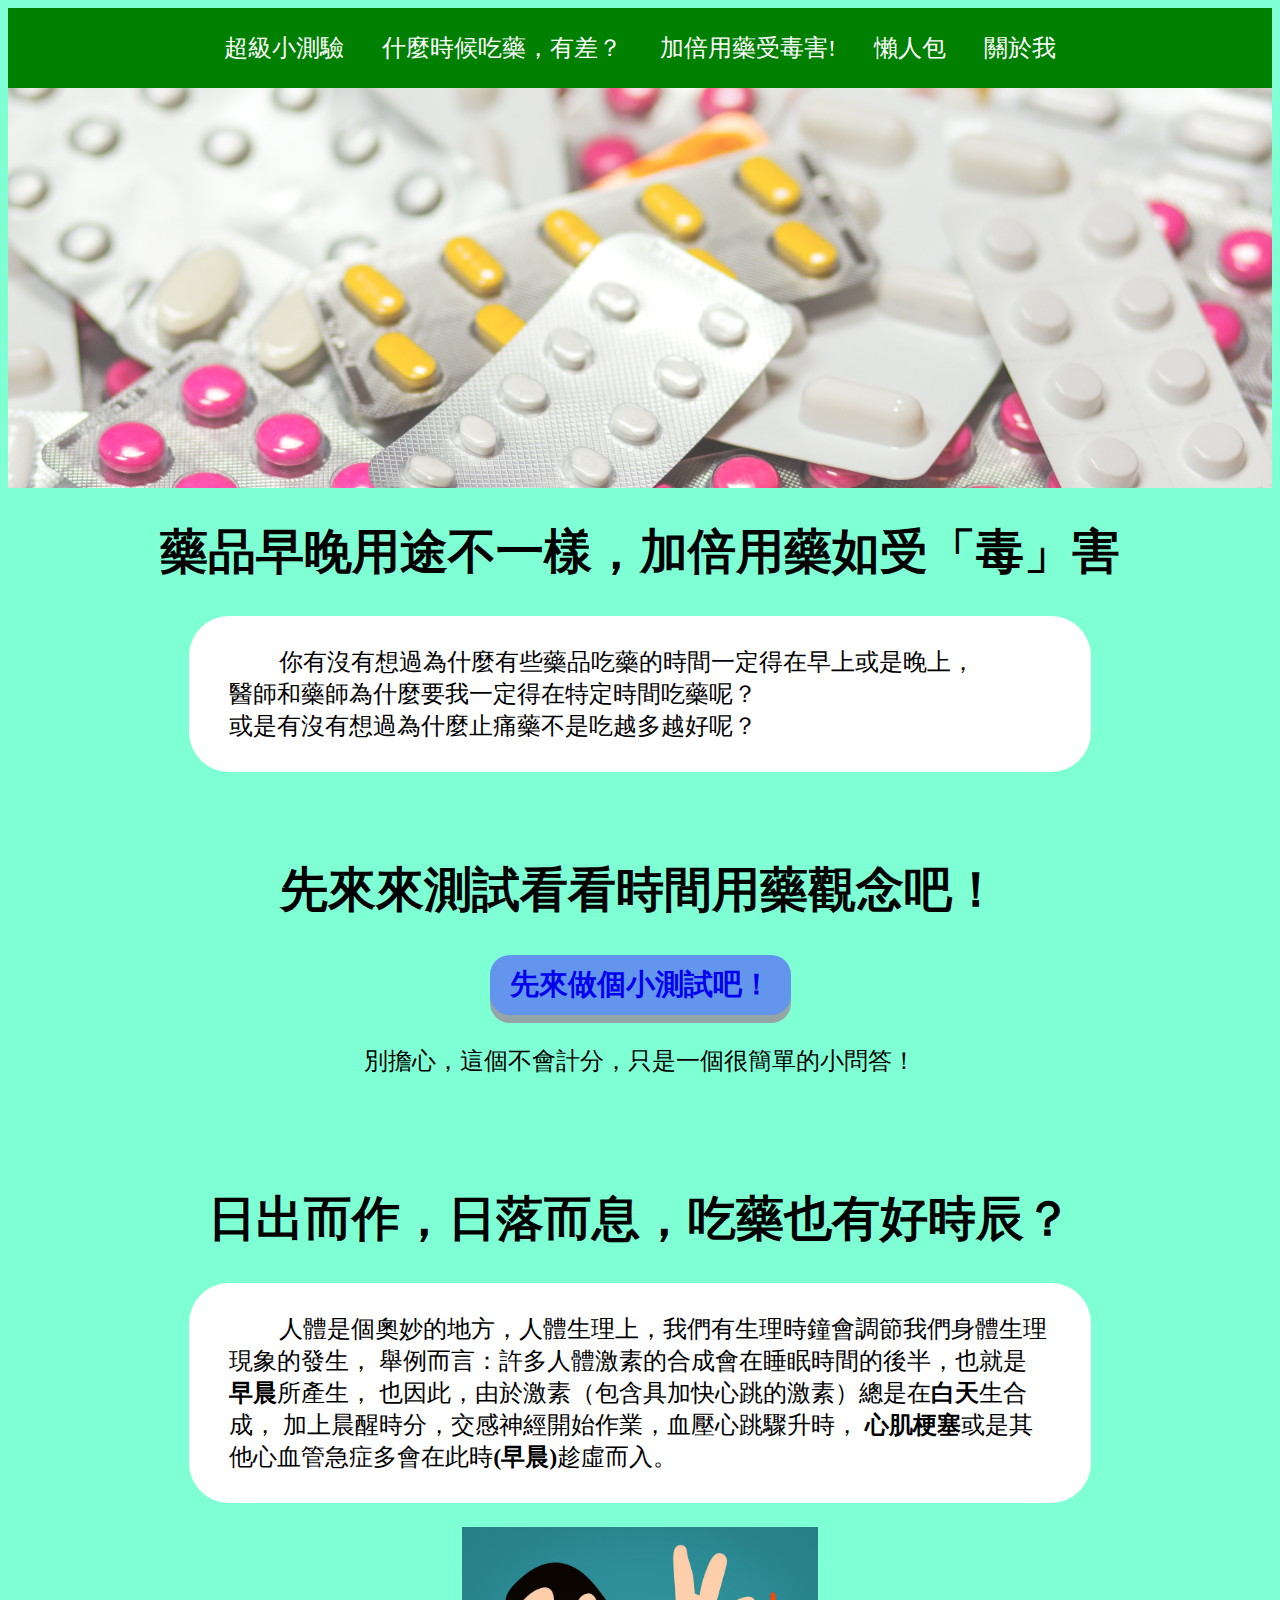
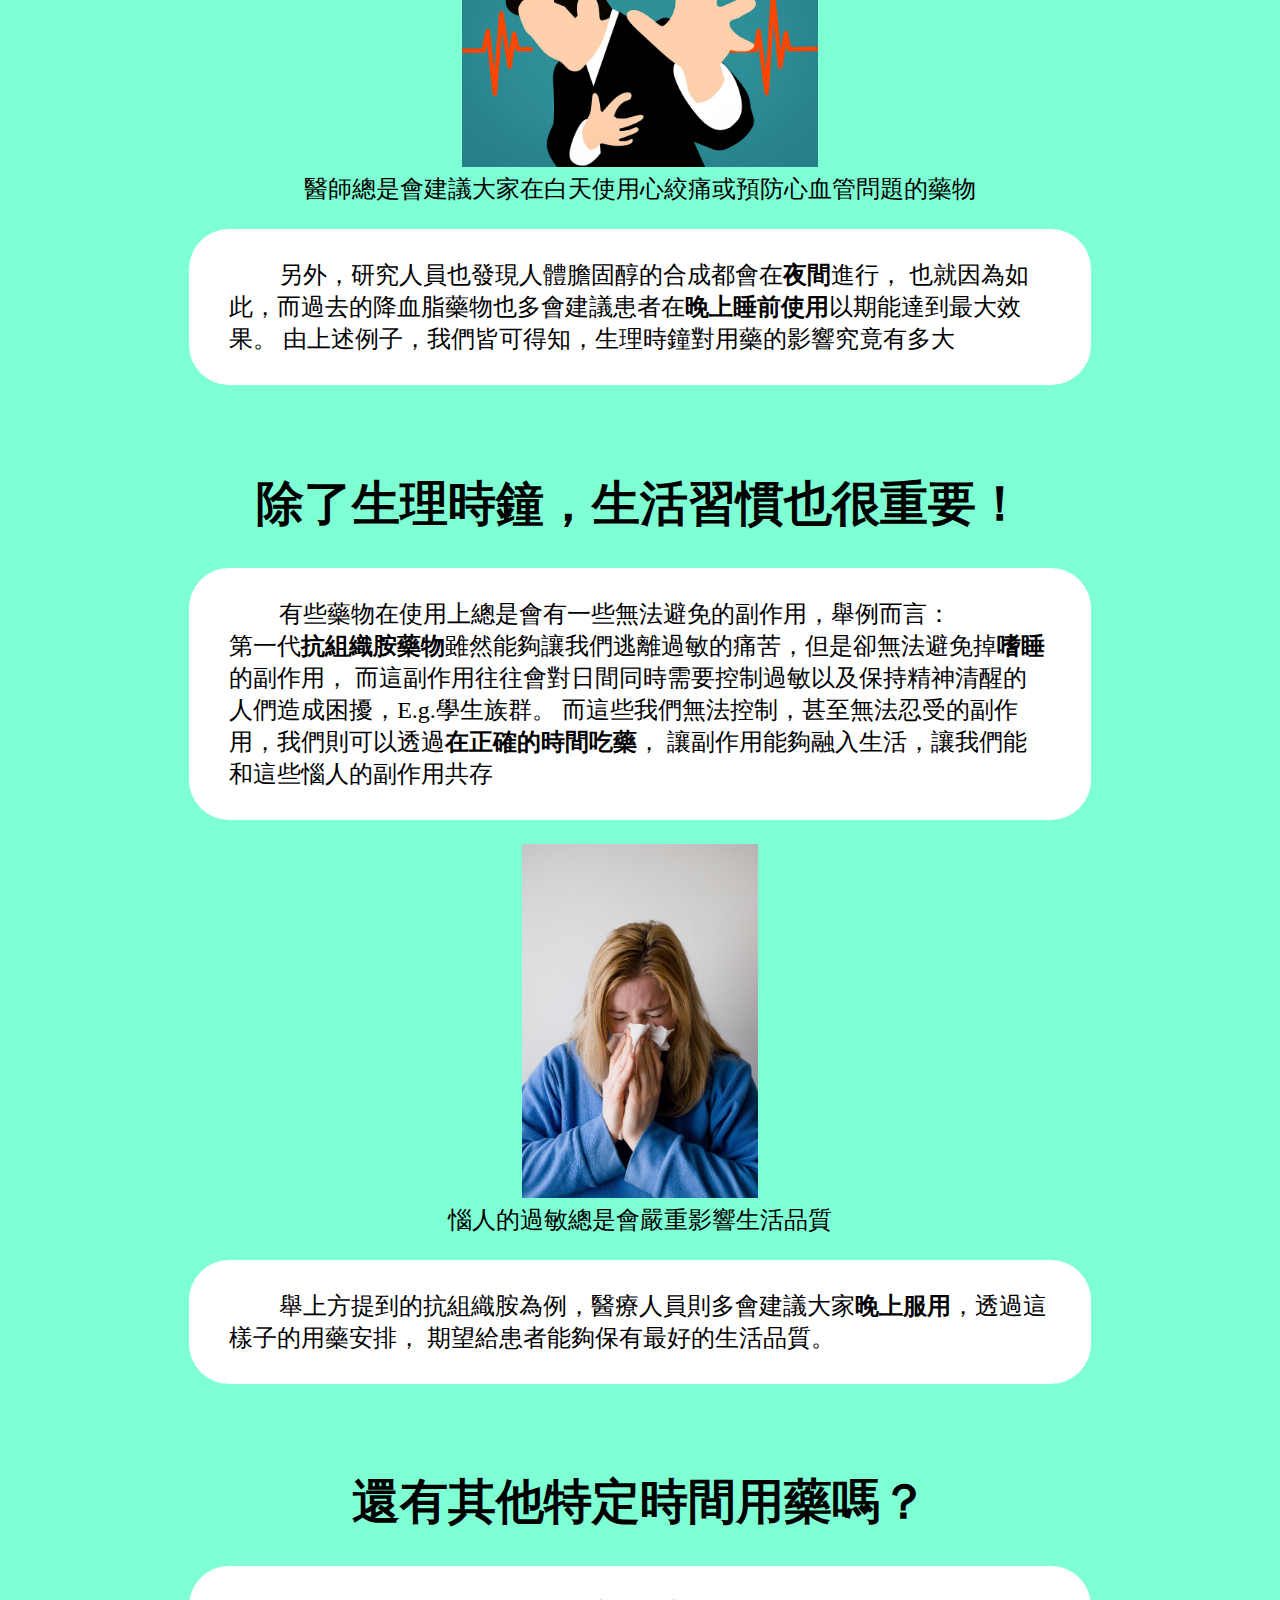
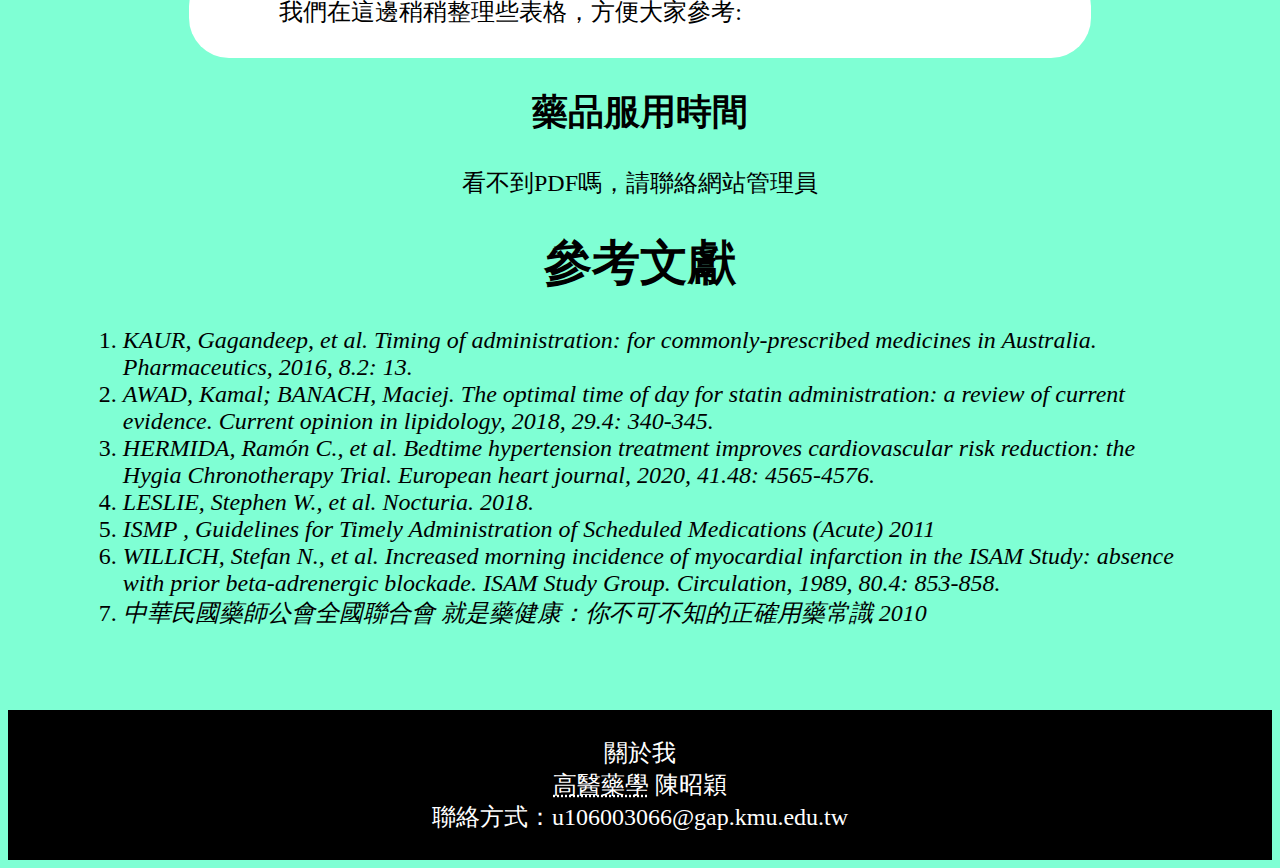
==== project4s/index.html @ ed0e1274 "Context update" ====
<!DOCTYPE html>
<html lang=zhtw>
    <head>
        <meta charset="utf-8">
        <meta http-equiv="X-UA-Compatible" content="IE=edge" />
        <link rel="icon" sizes="192x192" href="kmu_logo.png">
        <title>吃藥的時間會有差？</title>
        <link rel="stylesheet" type="text/css" href="project4s.css">
    </head>
    <body>
        <header>
            <nav id="navbartop">
                <a href="index.html">
                <div id="navbarlogo"></div>
                <a href="#glbut" class="navbar">超級小測驗</a>
                <a href="#chronology" class="navbar">什麼時候吃藥，有差？</a>
                <a href="" class="navbar">加倍用藥受毒害!</a>
                <a href="" class="navbar">懶人包</a>
                <a href="index.html#footer" class="navbar">關於我</a>
                </div>
            </nav>
        </header>
        <div class="titlepic">
            <img src="PixabayPexelsMed01.jpg" alt="藥品照片" style="width:100%">
        </div>
        <!-- 標明出處 https://pixabay.com/photos/medications-tablets-medicine-cure-1853400 -->
        <h1>藥品早晚用途不一樣，加倍用藥如受「毒」害</h1>
        <p class="parag1">
            你有沒有想過為什麼有些藥品吃藥的時間一定得在早上或是晚上，<br>
            醫師和藥師為什麼要我一定得在特定時間吃藥呢？<br>
            或是有沒有想過為什麼止痛藥不是吃越多越好呢？
        </p><br><br>
        <h1>先來來測試看看時間用藥觀念吧！</h1>
        <h2><div id=glbut><a href="quiz/game.html" target="_blank">先來做個小測試吧！</a></div></h2>
        <p>別擔心，這個不會計分，只是一個很簡單的小問答！</p>
        <br><br> 
        <h1 id="chronology">日出而作，日落而息，吃藥也有好時辰？</h1>
        <p class="parag1">
            人體是個奧妙的地方，人體生理上，我們有生理時鐘會調節我們身體生理現象的發生，
            舉例而言：許多人體激素的合成會在睡眠時間的後半，也就是<b>早晨</b>所產生，
            也因此，由於激素（包含具加快心跳的激素）總是在<b>白天</b>生合成，
            加上晨醒時分，交感神經開始作業，血壓心跳驟升時，
            <b>心肌梗塞</b>或是其他心血管急症多會在此時<b>(早晨)</b>趁虛而入。<br>
        </p>
            <figure>
                <img src="PixabayPexelsMed02.jpg" alt="一個心臟疾病發作的男子" style="width:30%">
                <!-- 標明出處 https://pixabay.com/illustrations/heart-attack-stroke-heart-disease-3177360/ -->
                <figcaption>醫師總是會建議大家在白天使用心絞痛或預防心血管問題的藥物</figcaption>
            </figure>
        <p class="parag1">
            另外，研究人員也發現人體膽固醇的合成都會在<b>夜間</b>進行，
            也就因為如此，而過去的降血脂藥物也多會建議患者在<b>晚上睡前使用</b>以期能達到最大效果。
            由上述例子，我們皆可得知，生理時鐘對用藥的影響究竟有多大
        </p><br><br>
        <h1>除了生理時鐘，生活習慣也很重要！</h1>
        <p class="parag1">
            有些藥物在使用上總是會有一些無法避免的副作用，舉例而言：<br>
            第一代<b>抗組織胺藥物</b>雖然能夠讓我們逃離過敏的痛苦，但是卻無法避免掉<b>嗜睡</b>的副作用，
            而這副作用往往會對日間同時需要控制過敏以及保持精神清醒的人們造成困擾，E.g.學生族群。
            而這些我們無法控制，甚至無法忍受的副作用，我們則可以透過<b>在正確的時間吃藥</b>，
            讓副作用能夠融入生活，讓我們能和這些惱人的副作用共存
        </p>
            <figure>
                <img src="PixabayPexelsMed03.jpg" alt="一個受過敏所苦的女子" style="width:20%">
                <!-- 標明出處 https://pixabay.com/photos/woman-blow-blowing-nose-hand-chief-698964/ -->
                <figcaption>惱人的過敏總是會嚴重影響生活品質</figcaption>
            </figure>
        <p class="parag1">
            舉上方提到的抗組織胺為例，醫療人員則多會建議大家<b>晚上服用</b>，透過這樣子的用藥安排，
            期望給患者能夠保有最好的生活品質。
        </p>
        <br><br>
        <h1>還有其他特定時間用藥嗎？</h1>
        <p class="parag1">
            我們在這邊稍稍整理些表格，方便大家參考:
        </p>
        <div class="columnPE">
            <h2>藥品服用時間</h2>
            <object data="Anticoagulation.pdf" type="application/pdf" width="100%" height="600px">
                <p>看不到PDF嗎，請聯絡網站管理員<a href=""></a></p>
            </object>
        </div>
        <h1>參考文獻</h1>
        <ol class="paragc">
            <li><cite>KAUR, Gagandeep, et al. Timing of administration: for commonly-prescribed medicines in Australia. Pharmaceutics, 2016, 8.2: 13.</cite></li>
            <li><cite>AWAD, Kamal; BANACH, Maciej. The optimal time of day for statin administration: a review of current evidence. Current opinion in lipidology, 2018, 29.4: 340-345.</cite></li>
            <li><cite>HERMIDA, Ramón C., et al. Bedtime hypertension treatment improves cardiovascular risk reduction: the Hygia Chronotherapy Trial. European heart journal, 2020, 41.48: 4565-4576.</cite></li>
            <li><cite>LESLIE, Stephen W., et al. Nocturia. 2018.</cite></li>
            <li><cite>ISMP , Guidelines for Timely Administration of Scheduled Medications (Acute) 2011</cite></li>
            <li><cite>WILLICH, Stefan N., et al. Increased morning incidence of myocardial infarction in the ISAM Study: absence with prior beta-adrenergic blockade. ISAM Study Group. Circulation, 1989, 80.4: 853-858.</cite></li>
            <li><cite>中華民國藥師公會全國聯合會 就是藥健康：你不可不知的正確用藥常識 2010</cite></li>
        </ol>
        
        <br><br><br>
    </body>
    <footer id="footer">
        <br>關於我<br>
        <abbr title="高雄醫學大學 藥學系">高醫藥學</abbr> 陳昭穎<br>
        聯絡方式：u106003066@gap.kmu.edu.tw<br><br>
    </footer>
</html>
---- project4s/project4s.css ----
/*滑行動畫*/
html {
    scroll-behavior: smooth;
}

/*總體*/
body {
    font-size: 150%;
    background-color: aquamarine ;
    text-align: center;
    color: black ;
}
/*固定上方列*/
#navbartop {
    list-style-type: none;
    box-sizing: border-box;
    background-color: green;
    text-align: center;
    font-size: 100%;
    border-radius: 0;
    border: 0px;
    margin: 0;
    padding: 10px;
}

.navbar {
    box-sizing: border-box;
    transition-duration: 0.2s;
    border: 2px;
    color: white;
    text-align: center;
    text-decoration: none;
    display: inline-block; 
    padding: 14px 16px;
}

.navbar:hover {
    background-color: aqua;
}

/*抬頭照片*/

.titlepic {
    max-height: 400px;
    overflow: hidden;
}

/*內文*/

.parag1 {
    box-sizing: content-box;
    background-color: white;
    color: black;
    width: 65%;
    margin: auto;
    padding: 30px;
    padding-left: 40px;
    padding-right: 40px;
    border-radius: 40px;
    text-align: left;
    text-indent: 50px;
}

.parag2 {
    box-sizing: content-box;
    background-color: white;
    color: rgb(0, 0, 0);
    width: fit-content;
    max-width: 80%;
    margin: auto;
    padding: 30px;
    padding-left: 40px;
    padding-right: 40px;
    border-radius: 40px;
    text-align: center;
    display:inline
}
.parag3 {
    box-sizing: content-box;
    background-color: blue;
    color: white;
    width: fit-content;
    max-width: 80%;
    margin: auto;
    padding: 30px;
    padding-left: 40px;
    padding-right: 40px;
    border-radius: 40px;
    text-align: center;
}

.paragc {
    max-width: 85%;
    text-align: left;
    margin: auto;
}

/*小測驗按鈕*/
#squiz {
    box-sizing: content-box;
    background-color: wheat;
    text-align: center;
    width: max-content;
    margin: auto;
    padding: 10px;
    border-radius: 10px;
    color: blue;
}

#glbut {
    box-sizing: content-box;
    background-color: cornflowerblue;
    width: max-content;
    margin: auto;
    padding: 10px;
    padding-left: 20px;
    padding-right: 20px;
    border-radius: 20px;
    text-align: center;
    box-shadow: 0 8px #95a5a6;
    font-size: 80%;
}

#glbut:hover {
    background-color: darkcyan;
}

#glbut:active {
    background-color: #2ecc71;
    box-shadow: 0 5px #95a5a6;
     transform: translateY(4px);
}

a {
    text-decoration: none;
}

/*註腳*/

footer {
    background-color: black;
    color: white;
}

/*反應設計*/
@media screen and (max-width:1200px) {

    * {
        font-size: 100%;
    }

    .titlepic {
        max-height: 200px;
    }

}
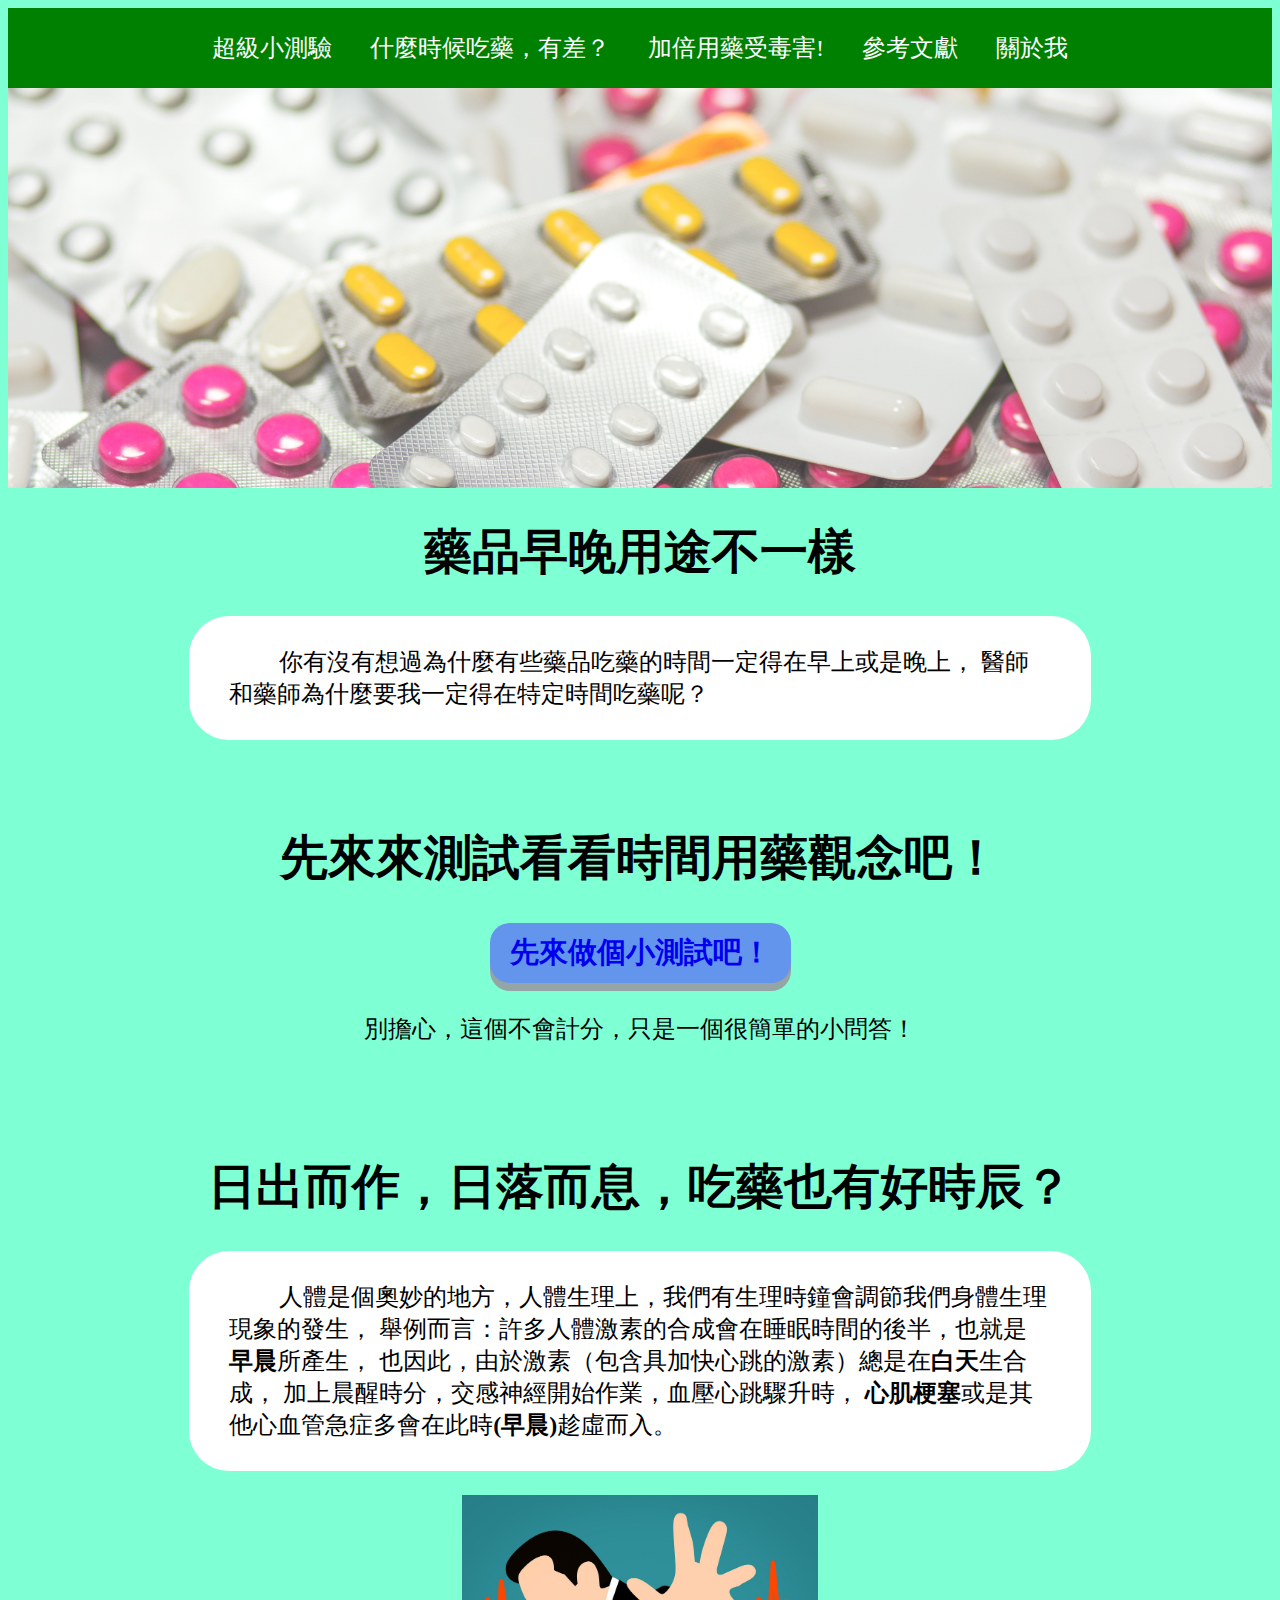
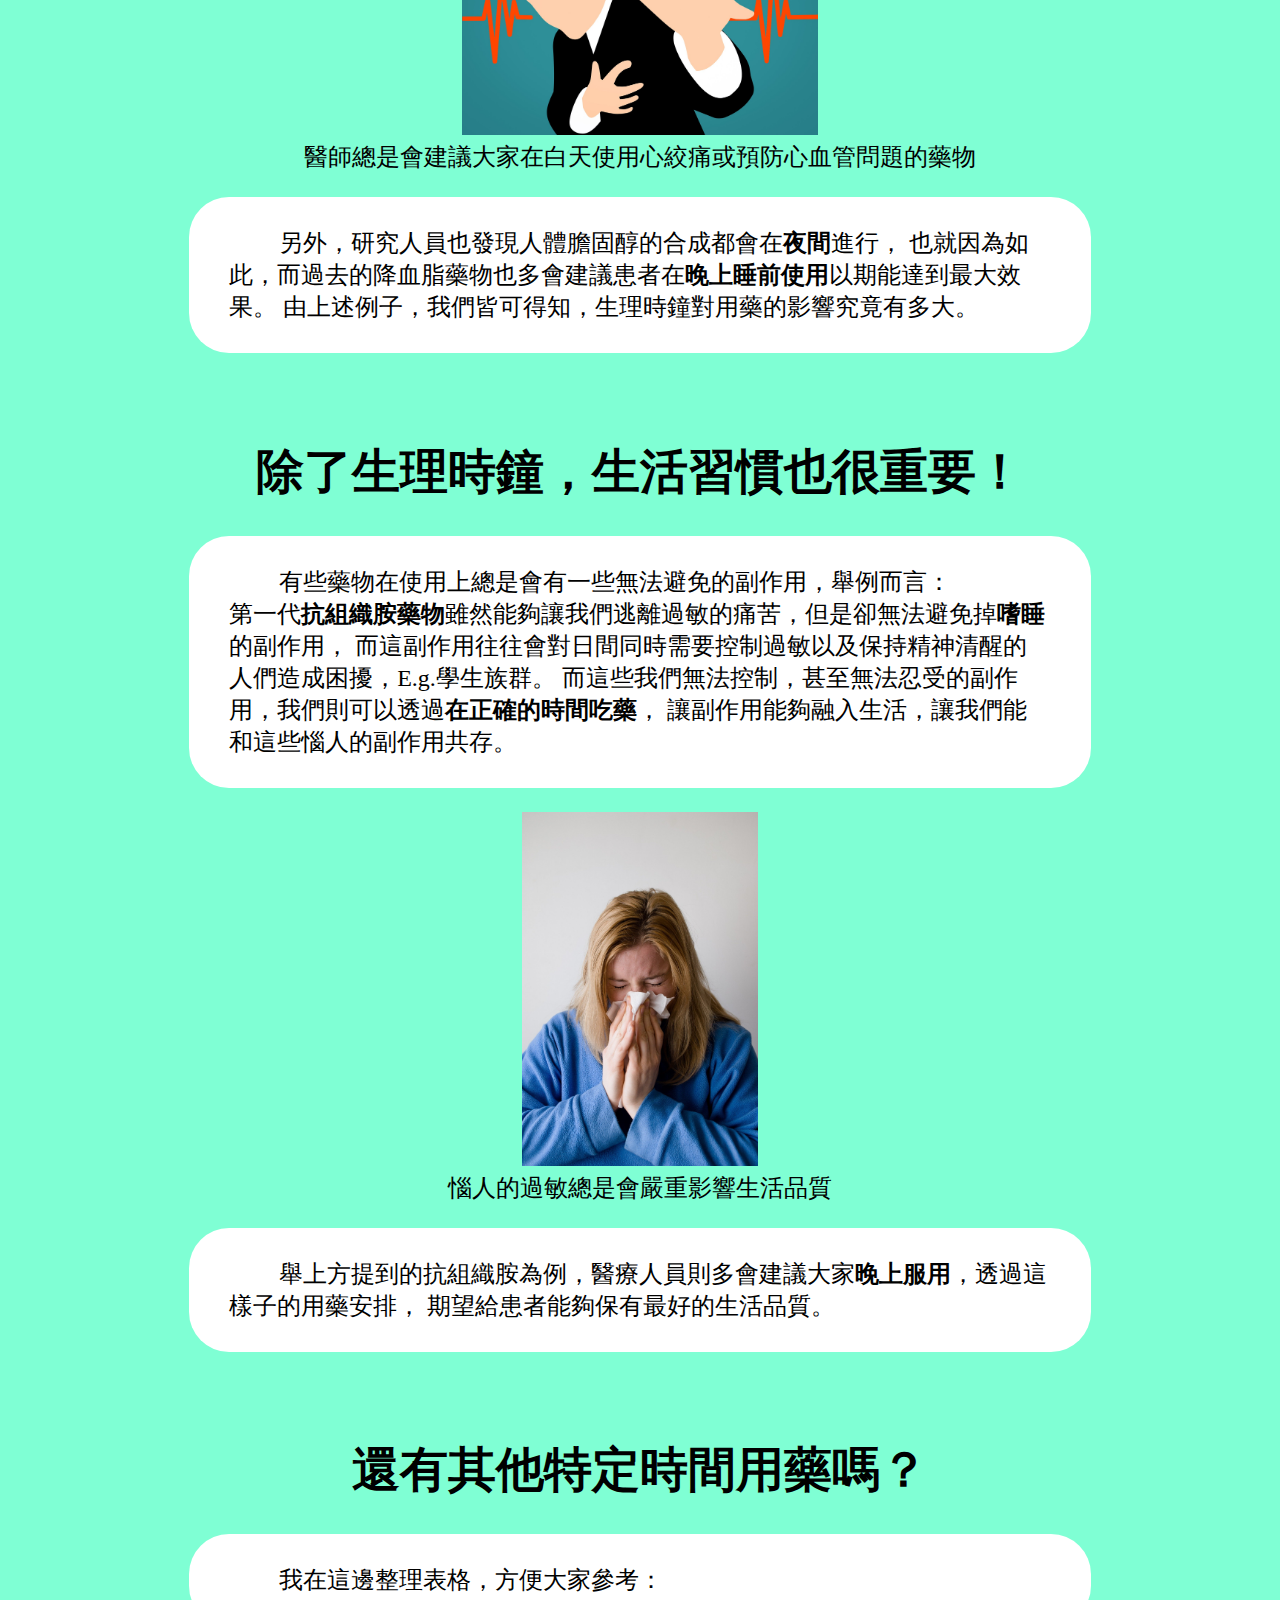
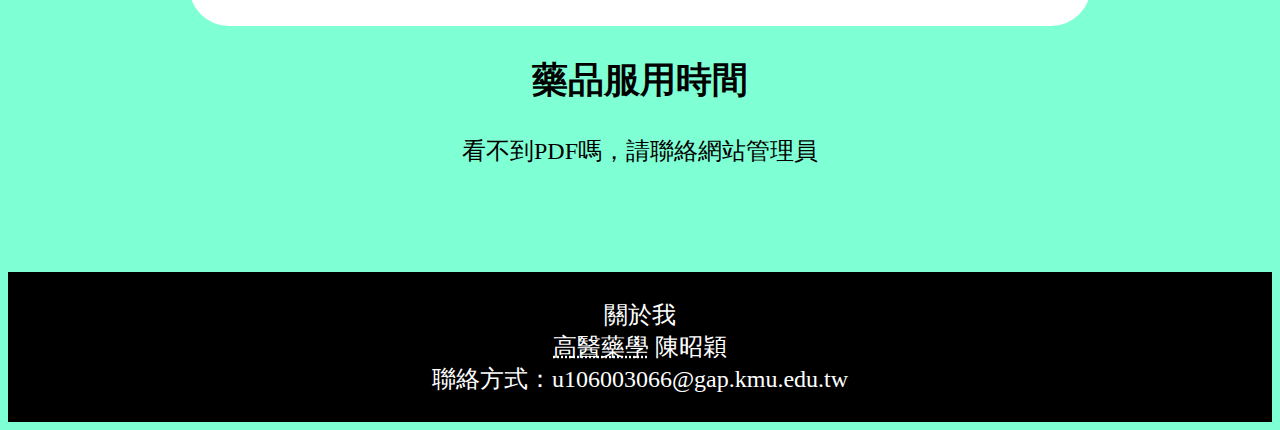
==== commit 5bdfedb6: "website structure update" ====
--- a/project4s/index.html
+++ b/project4s/index.html
@@ -4,7 +4,7 @@
         <meta charset="utf-8">
         <meta http-equiv="X-UA-Compatible" content="IE=edge" />
         <link rel="icon" sizes="192x192" href="kmu_logo.png">
-        <title>吃藥的時間會有差？</title>
+        <title>藥品早晚用途不一樣</title>
         <link rel="stylesheet" type="text/css" href="project4s.css">
     </head>
     <body>
@@ -12,11 +12,11 @@
             <nav id="navbartop">
                 <a href="index.html">
                 <div id="navbarlogo"></div>
-                <a href="#glbut" class="navbar">超級小測驗</a>
+                <a href="#thequiz" class="navbar">超級小測驗</a>
                 <a href="#chronology" class="navbar">什麼時候吃藥，有差？</a>
-                <a href="" class="navbar">加倍用藥受毒害!</a>
-                <a href="" class="navbar">懶人包</a>
-                <a href="index.html#footer" class="navbar">關於我</a>
+                <a href="overdose.html" class="navbar">加倍用藥受毒害!</a>
+                <a href="referrence.html" class="navbar">參考文獻</a>
+                <a href="#footer" class="navbar">關於我</a>
                 </div>
             </nav>
         </header>
@@ -24,13 +24,12 @@
             <img src="PixabayPexelsMed01.jpg" alt="藥品照片" style="width:100%">
         </div>
         <!-- 標明出處 https://pixabay.com/photos/medications-tablets-medicine-cure-1853400 -->
-        <h1>藥品早晚用途不一樣，加倍用藥如受「毒」害</h1>
+        <h1>藥品早晚用途不一樣</h1>
         <p class="parag1">
-            你有沒有想過為什麼有些藥品吃藥的時間一定得在早上或是晚上，<br>
-            醫師和藥師為什麼要我一定得在特定時間吃藥呢？<br>
-            或是有沒有想過為什麼止痛藥不是吃越多越好呢？
+            你有沒有想過為什麼有些藥品吃藥的時間一定得在早上或是晚上，
+            醫師和藥師為什麼要我一定得在特定時間吃藥呢？
         </p><br><br>
-        <h1>先來來測試看看時間用藥觀念吧！</h1>
+        <h1 id="thequiz">先來來測試看看時間用藥觀念吧！</h1>
         <h2><div id=glbut><a href="quiz/game.html" target="_blank">先來做個小測試吧！</a></div></h2>
         <p>別擔心，這個不會計分，只是一個很簡單的小問答！</p>
         <br><br> 
@@ -50,7 +49,7 @@
         <p class="parag1">
             另外，研究人員也發現人體膽固醇的合成都會在<b>夜間</b>進行，
             也就因為如此，而過去的降血脂藥物也多會建議患者在<b>晚上睡前使用</b>以期能達到最大效果。
-            由上述例子，我們皆可得知，生理時鐘對用藥的影響究竟有多大
+            由上述例子，我們皆可得知，生理時鐘對用藥的影響究竟有多大。
         </p><br><br>
         <h1>除了生理時鐘，生活習慣也很重要！</h1>
         <p class="parag1">
@@ -58,7 +57,7 @@
             第一代<b>抗組織胺藥物</b>雖然能夠讓我們逃離過敏的痛苦，但是卻無法避免掉<b>嗜睡</b>的副作用，
             而這副作用往往會對日間同時需要控制過敏以及保持精神清醒的人們造成困擾，E.g.學生族群。
             而這些我們無法控制，甚至無法忍受的副作用，我們則可以透過<b>在正確的時間吃藥</b>，
-            讓副作用能夠融入生活，讓我們能和這些惱人的副作用共存
+            讓副作用能夠融入生活，讓我們能和這些惱人的副作用共存。
         </p>
             <figure>
                 <img src="PixabayPexelsMed03.jpg" alt="一個受過敏所苦的女子" style="width:20%">
@@ -72,25 +71,15 @@
         <br><br>
         <h1>還有其他特定時間用藥嗎？</h1>
         <p class="parag1">
-            我們在這邊稍稍整理些表格，方便大家參考:
+            我在這邊整理表格，方便大家參考：
         </p>
         <div class="columnPE">
             <h2>藥品服用時間</h2>
-            <object data="Anticoagulation.pdf" type="application/pdf" width="100%" height="600px">
+            <object data="Paeduwhen.pdf" type="application/pdf" width="70%" height="1110px">
                 <p>看不到PDF嗎，請聯絡網站管理員<a href=""></a></p>
             </object>
         </div>
-        <h1>參考文獻</h1>
-        <ol class="paragc">
-            <li><cite>KAUR, Gagandeep, et al. Timing of administration: for commonly-prescribed medicines in Australia. Pharmaceutics, 2016, 8.2: 13.</cite></li>
-            <li><cite>AWAD, Kamal; BANACH, Maciej. The optimal time of day for statin administration: a review of current evidence. Current opinion in lipidology, 2018, 29.4: 340-345.</cite></li>
-            <li><cite>HERMIDA, Ramón C., et al. Bedtime hypertension treatment improves cardiovascular risk reduction: the Hygia Chronotherapy Trial. European heart journal, 2020, 41.48: 4565-4576.</cite></li>
-            <li><cite>LESLIE, Stephen W., et al. Nocturia. 2018.</cite></li>
-            <li><cite>ISMP , Guidelines for Timely Administration of Scheduled Medications (Acute) 2011</cite></li>
-            <li><cite>WILLICH, Stefan N., et al. Increased morning incidence of myocardial infarction in the ISAM Study: absence with prior beta-adrenergic blockade. ISAM Study Group. Circulation, 1989, 80.4: 853-858.</cite></li>
-            <li><cite>中華民國藥師公會全國聯合會 就是藥健康：你不可不知的正確用藥常識 2010</cite></li>
-        </ol>
-        
+
         <br><br><br>
     </body>
     <footer id="footer">
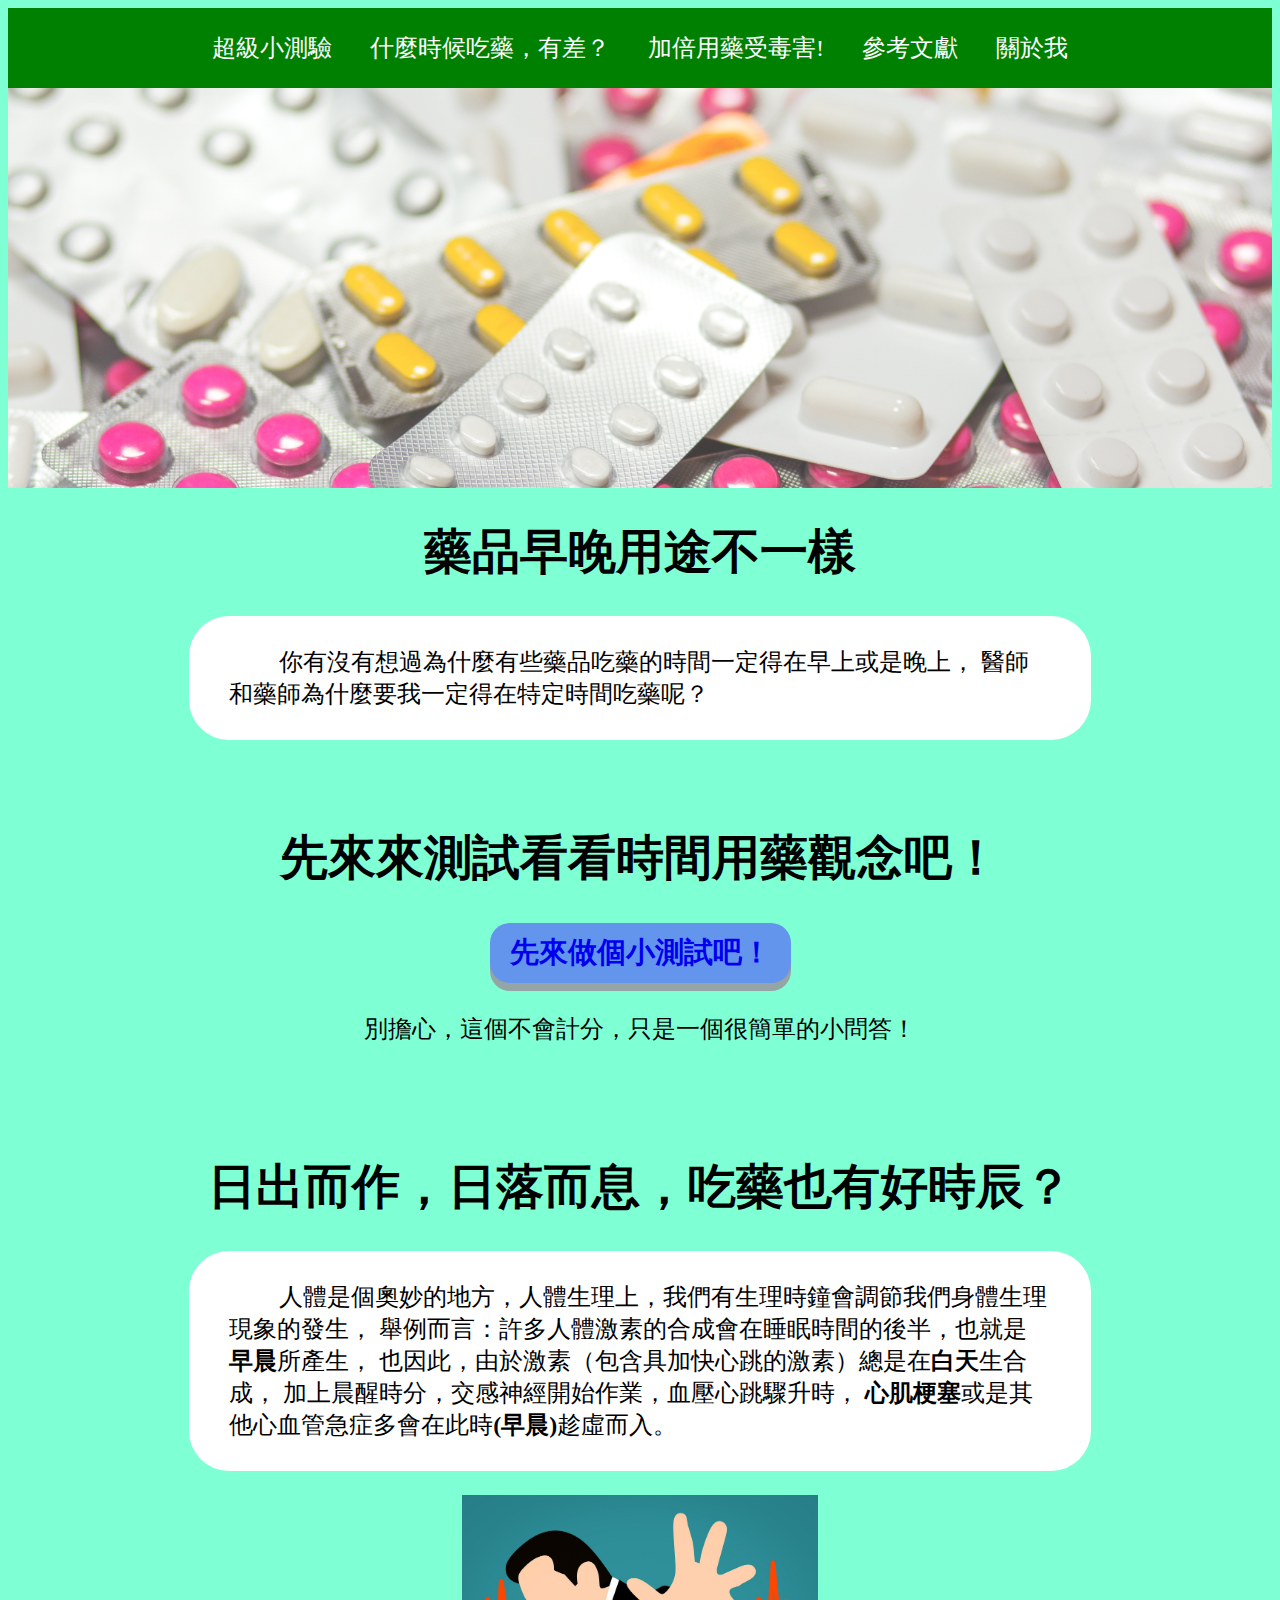
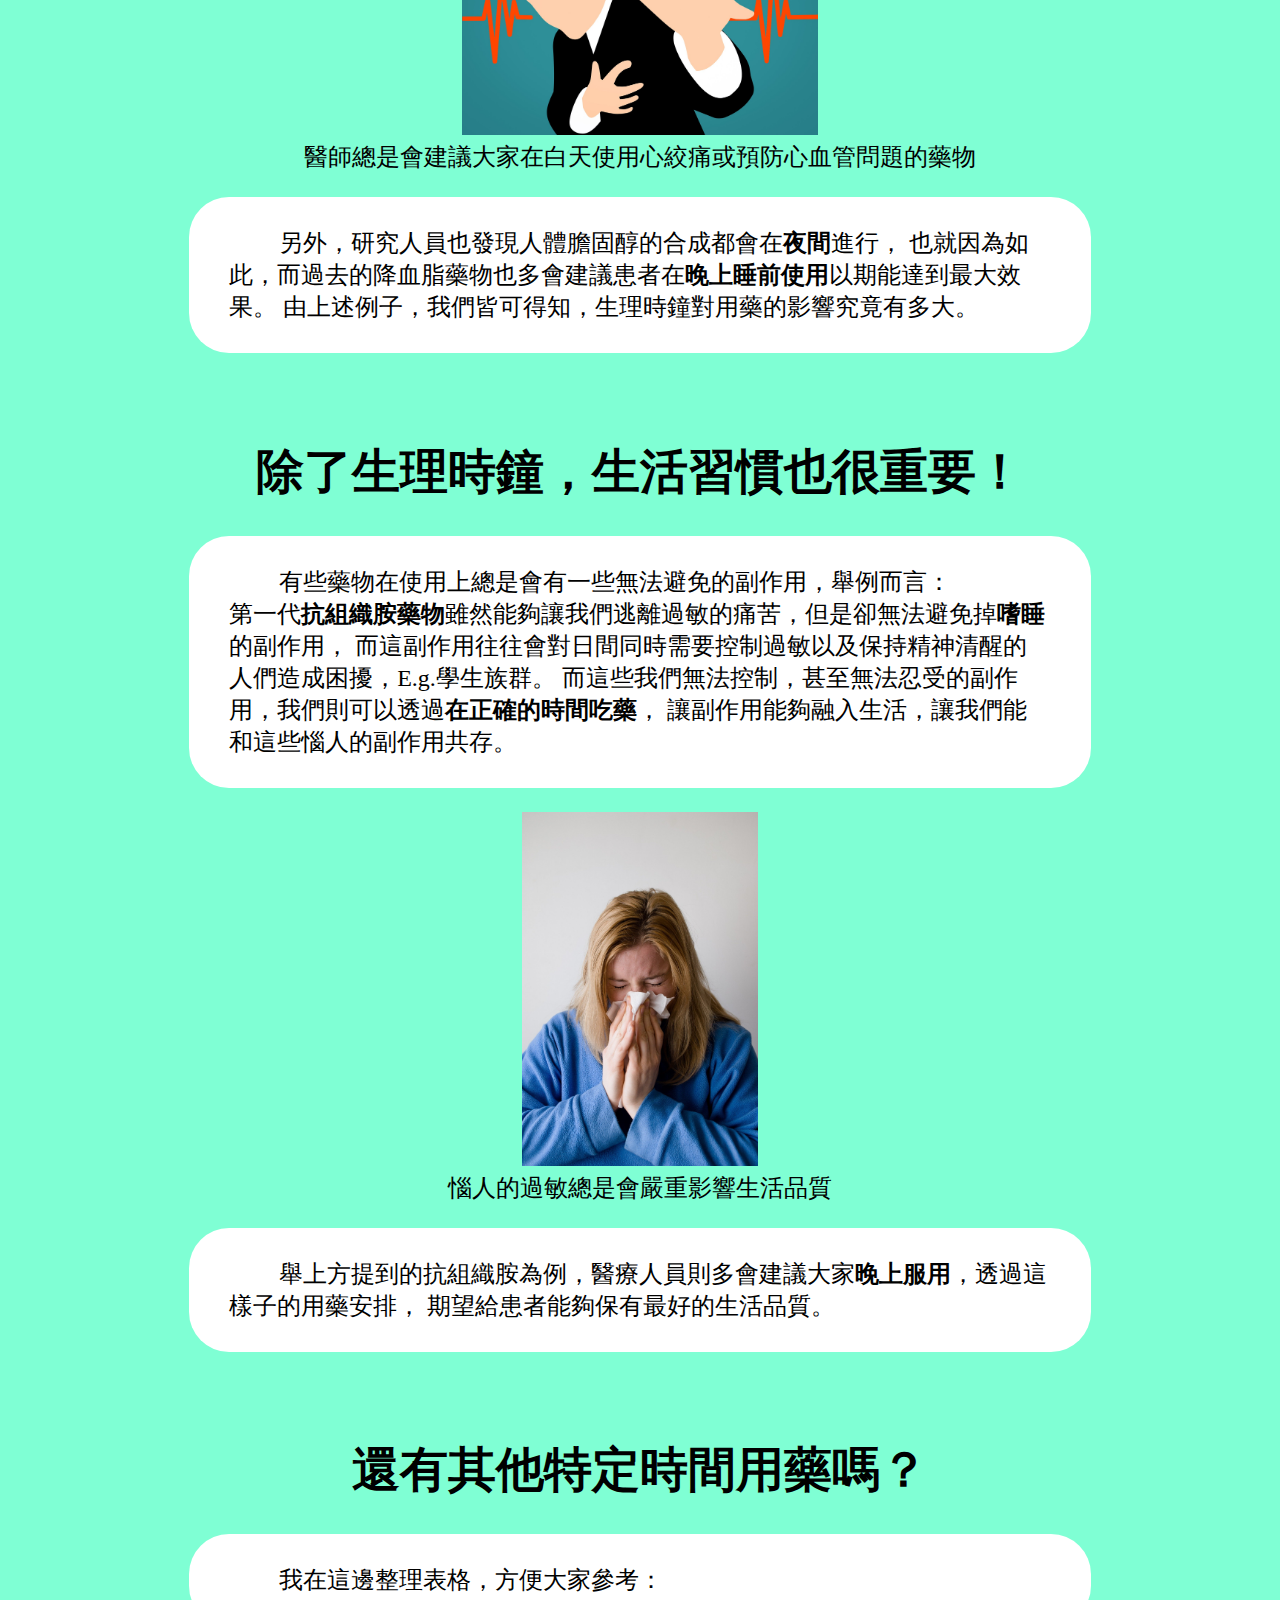
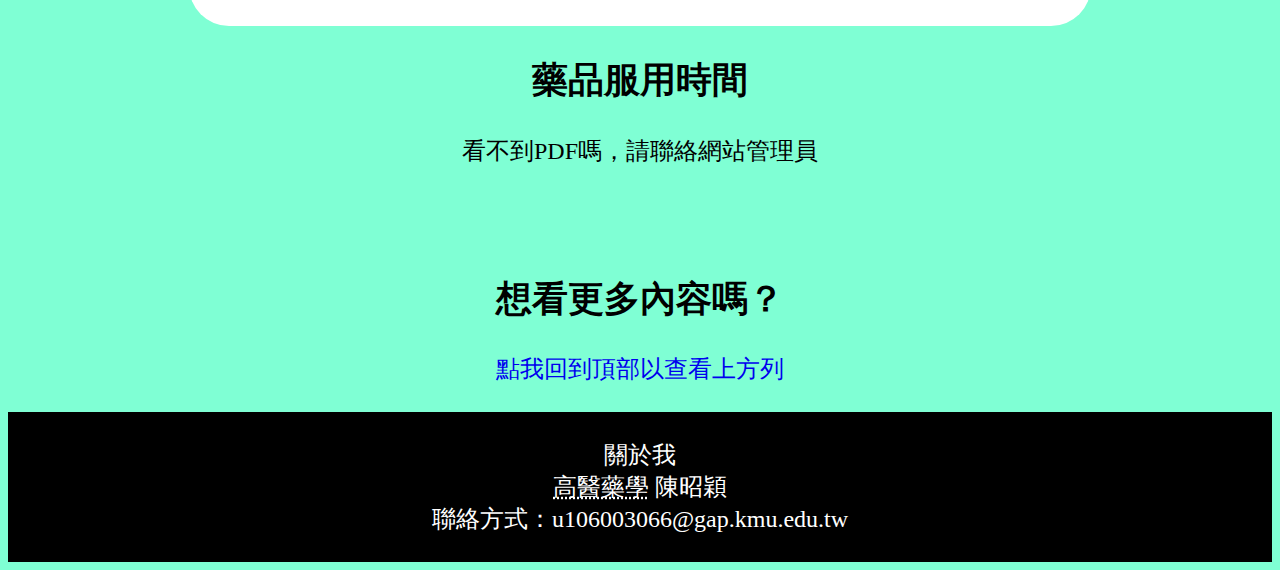
==== commit 324d0ac0: "Add top line" ====
--- a/project4s/index.html
+++ b/project4s/index.html
@@ -79,8 +79,10 @@
                 <p>看不到PDF嗎，請聯絡網站管理員<a href=""></a></p>
             </object>
         </div>
-
-        <br><br><br>
+        <br><br>
+        <h2>想看更多內容嗎？</h2>
+        <a href="index.html">點我回到頂部以查看上方列</a>
+        <br><br>
     </body>
     <footer id="footer">
         <br>關於我<br>
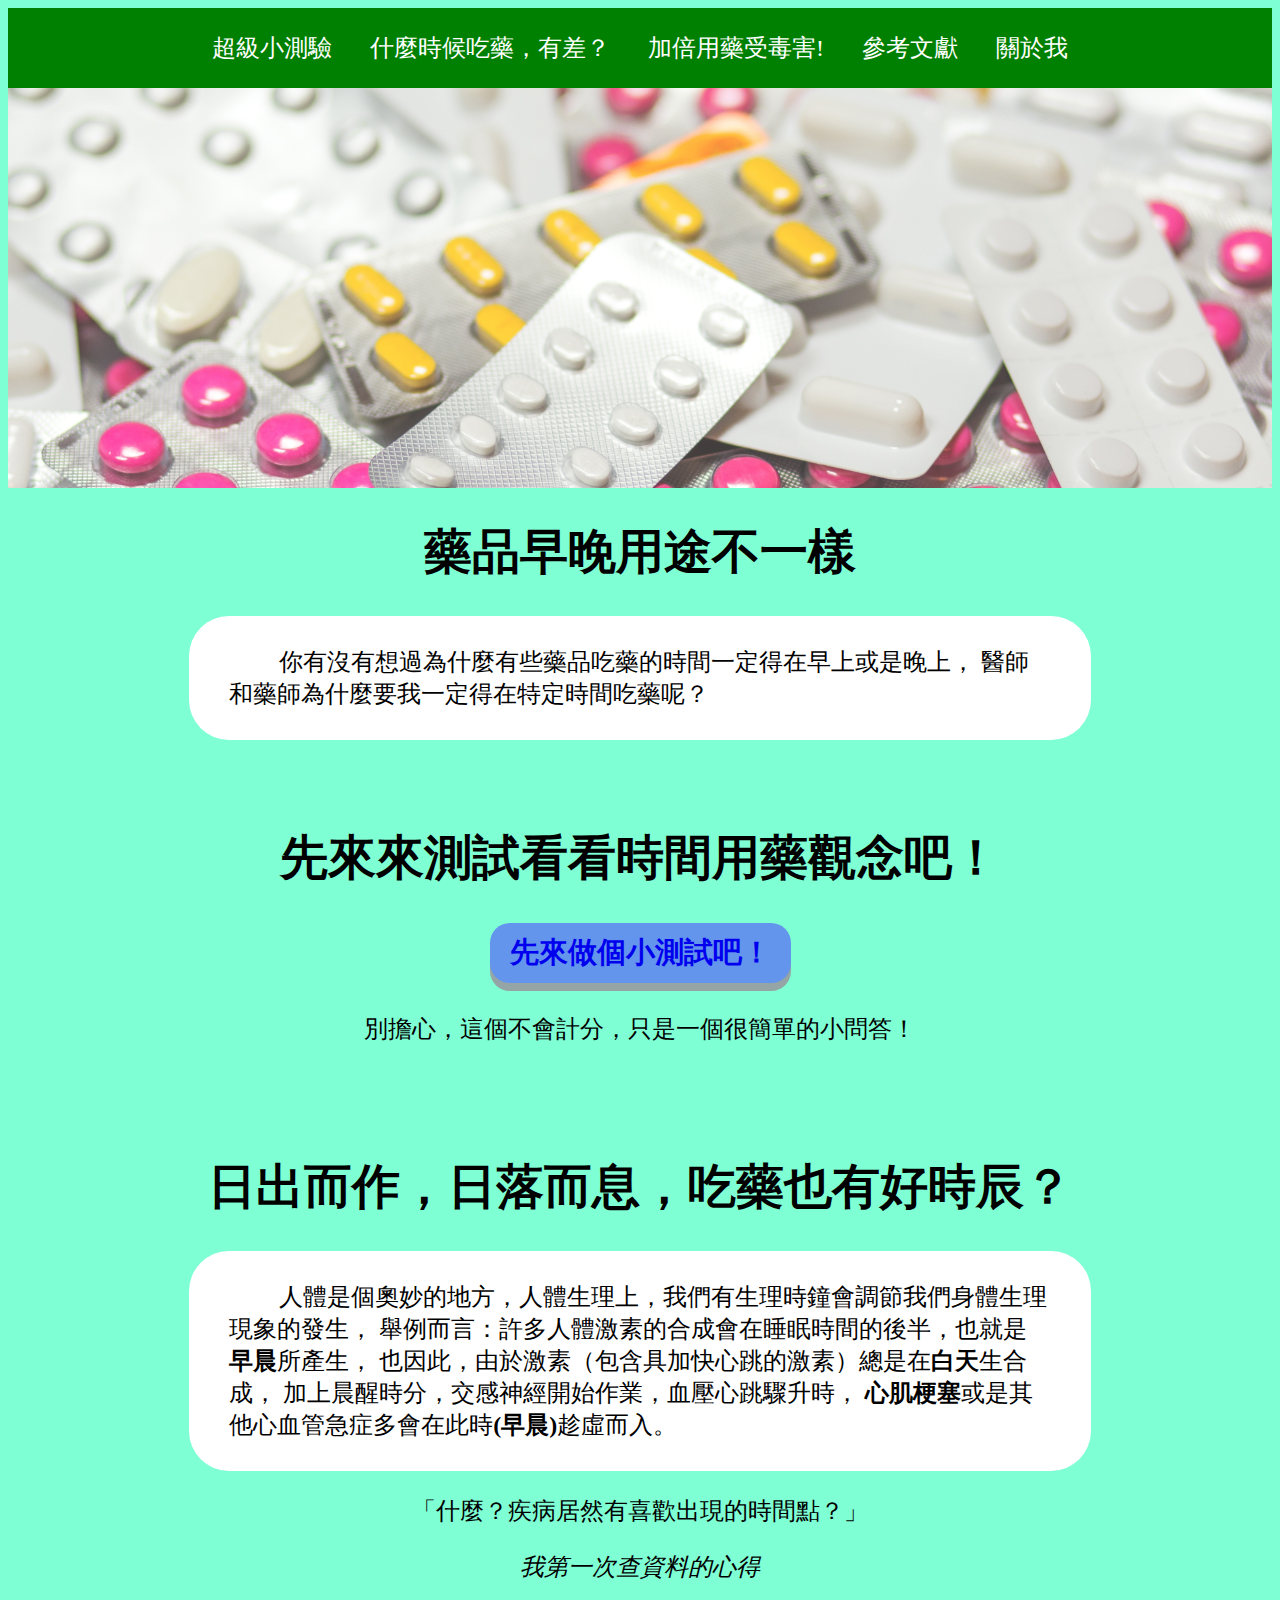
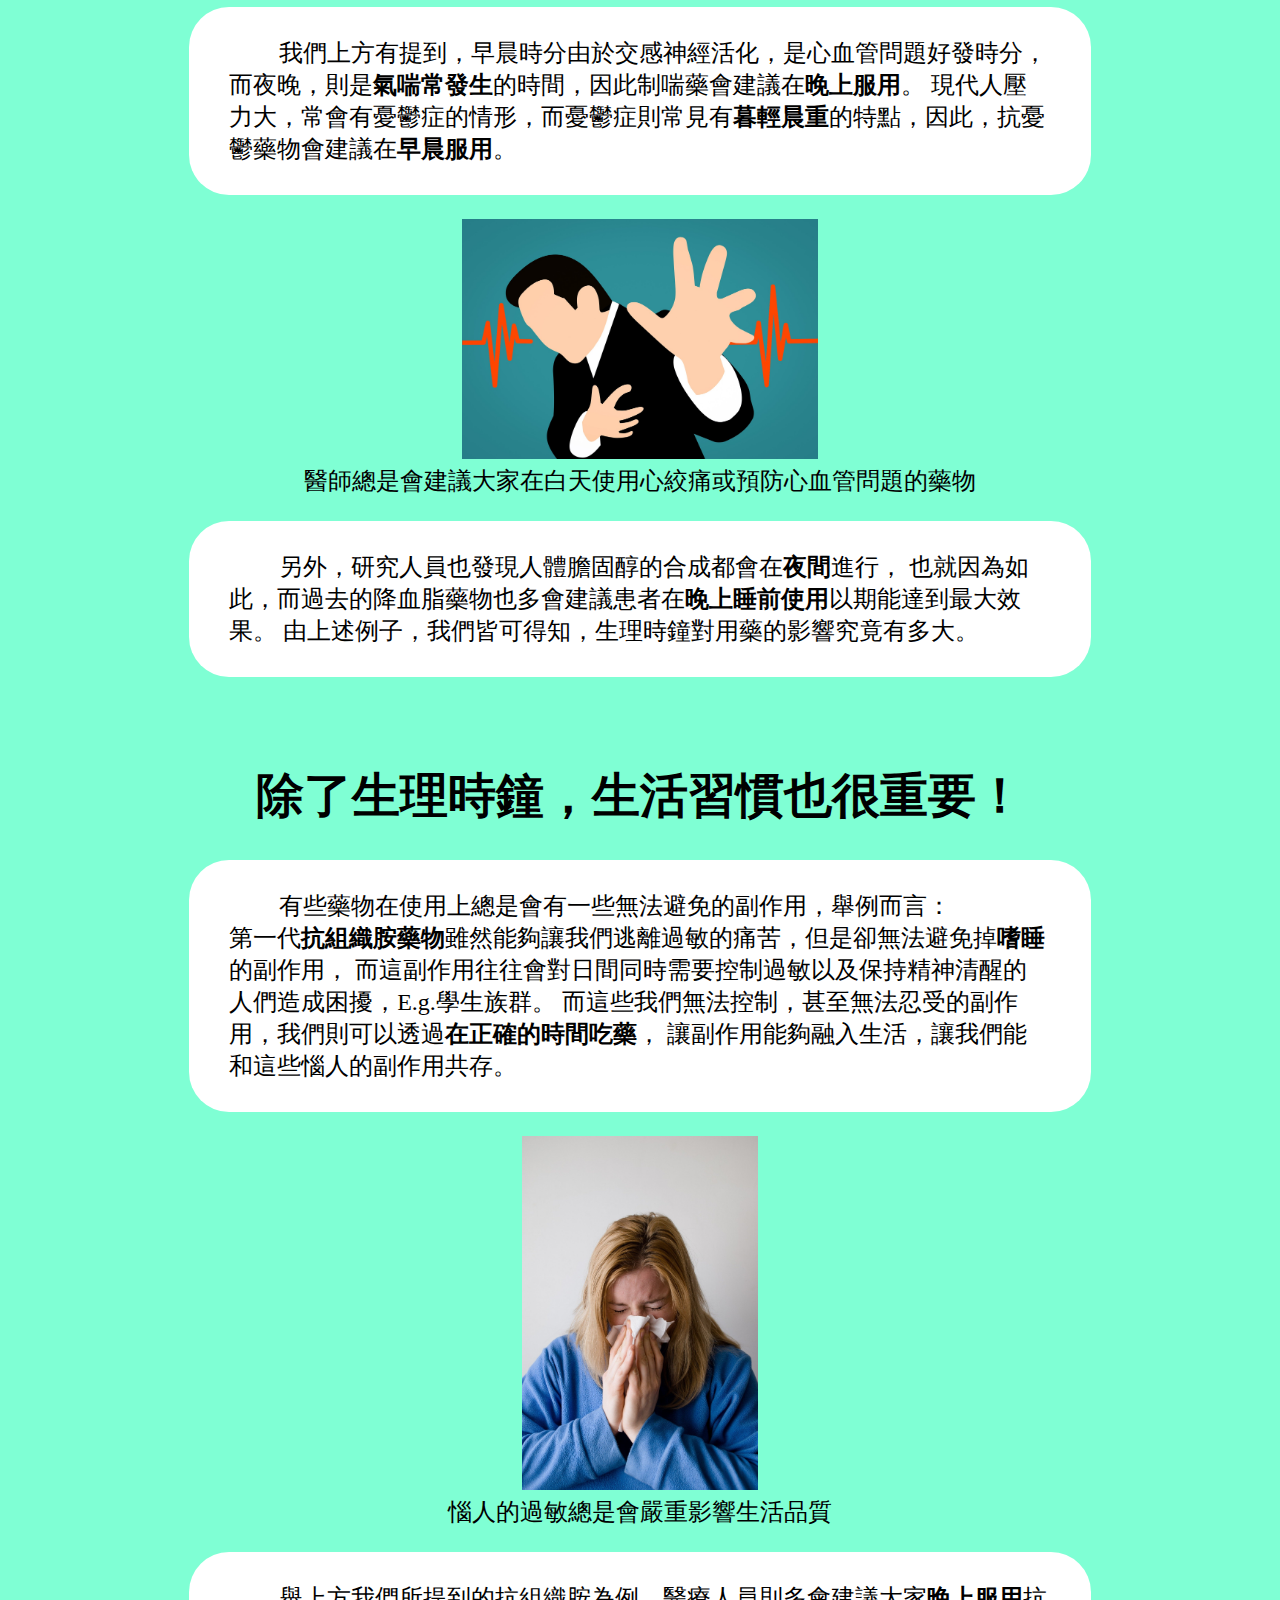
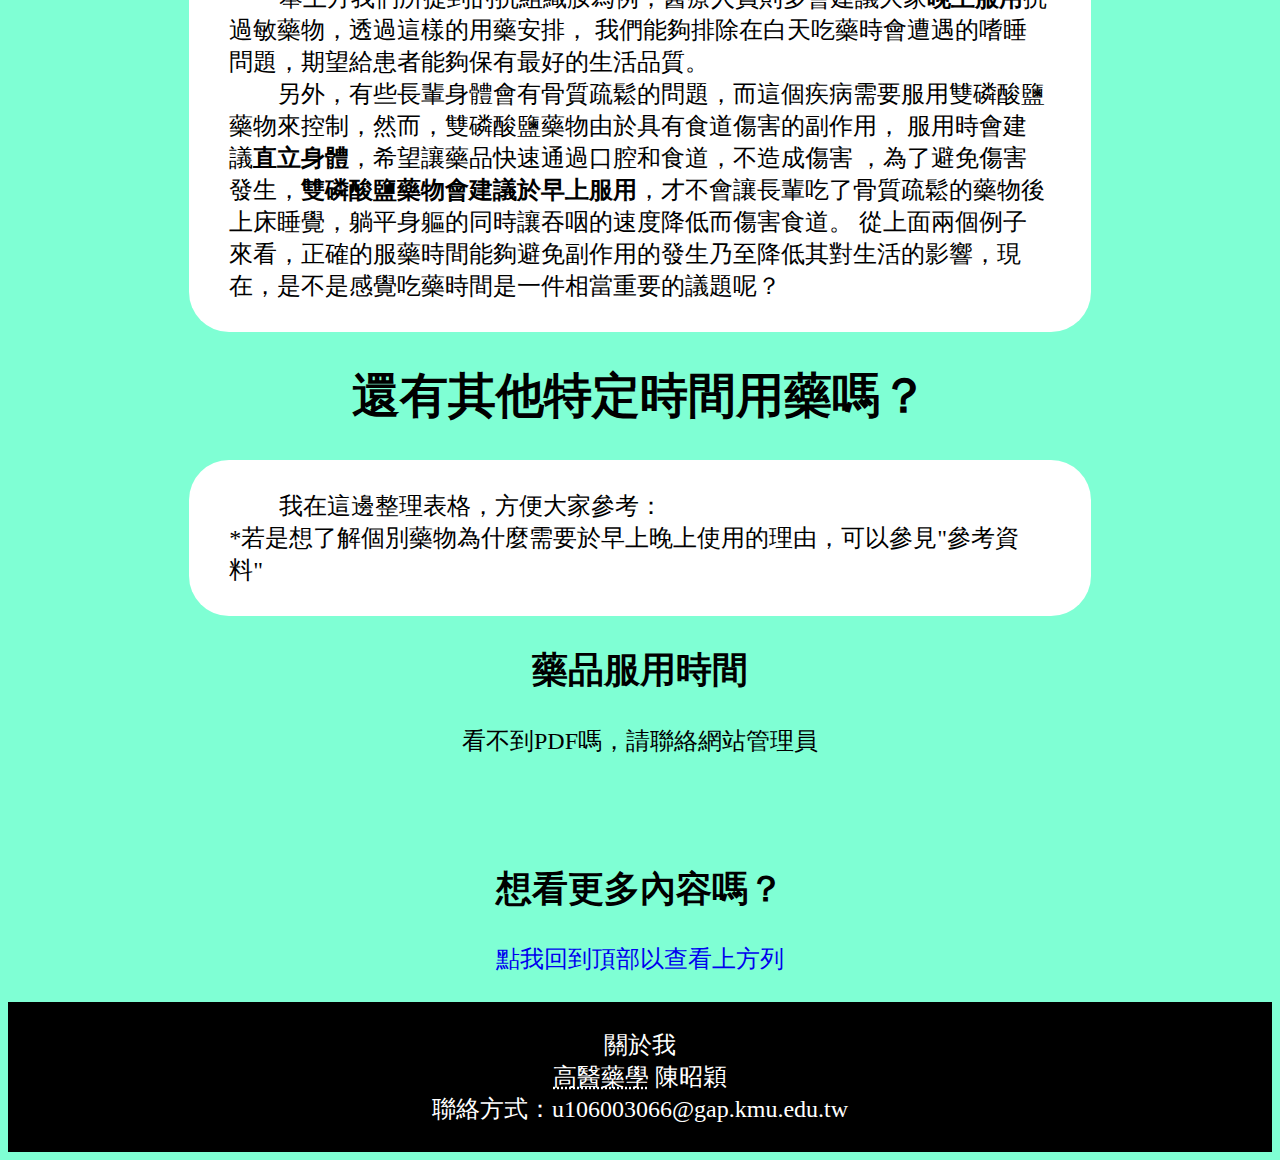
==== commit 452a1399: "context update" ====
--- a/project4s/index.html
+++ b/project4s/index.html
@@ -41,6 +41,17 @@
             加上晨醒時分，交感神經開始作業，血壓心跳驟升時，
             <b>心肌梗塞</b>或是其他心血管急症多會在此時<b>(早晨)</b>趁虛而入。<br>
         </p>
+        <figure>
+            <blockquote>
+                <p>「什麼？疾病居然有喜歡出現的時間點？」</p>
+                <figcaption><cite>我第一次查資料的心得</cite></figcaption>
+            </blockquote>
+        </figure>
+        <p class="parag1">
+            我們上方有提到，早晨時分由於交感神經活化，是心血管問題好發時分，
+            而夜晚，則是<b>氣喘常發生</b>的時間，因此制喘藥會建議在<b>晚上服用</b>。
+            現代人壓力大，常會有憂鬱症的情形，而憂鬱症則常見有<b>暮輕晨重</b>的特點，因此，抗憂鬱藥物會建議在<b>早晨服用</b>。
+        </p>
             <figure>
                 <img src="PixabayPexelsMed02.jpg" alt="一個心臟疾病發作的男子" style="width:30%">
                 <!-- 標明出處 https://pixabay.com/illustrations/heart-attack-stroke-heart-disease-3177360/ -->
@@ -65,13 +76,17 @@
                 <figcaption>惱人的過敏總是會嚴重影響生活品質</figcaption>
             </figure>
         <p class="parag1">
-            舉上方提到的抗組織胺為例，醫療人員則多會建議大家<b>晚上服用</b>，透過這樣子的用藥安排，
-            期望給患者能夠保有最好的生活品質。
+            舉上方我們所提到的抗組織胺為例，醫療人員則多會建議大家<b>晚上服用</b>抗過敏藥物，透過這樣的用藥安排，
+            我們能夠排除在白天吃藥時會遭遇的嗜睡問題，期望給患者能夠保有最好的生活品質。<br>
+            　　另外，有些長輩身體會有骨質疏鬆的問題，而這個疾病需要服用雙磷酸鹽藥物來控制，然而，雙磷酸鹽藥物由於具有食道傷害的副作用，
+            服用時會建議<b>直立身體</b>，希望讓藥品快速通過口腔和食道，不造成傷害
+            ，為了避免傷害發生，<b>雙磷酸鹽藥物會建議於早上服用</b>，才不會讓長輩吃了骨質疏鬆的藥物後上床睡覺，躺平身軀的同時讓吞咽的速度降低而傷害食道。
+            從上面兩個例子來看，正確的服藥時間能夠避免副作用的發生乃至降低其對生活的影響，現在，是不是感覺吃藥時間是一件相當重要的議題呢？
         </p>
-        <br><br>
         <h1>還有其他特定時間用藥嗎？</h1>
         <p class="parag1">
             我在這邊整理表格，方便大家參考：
+            <br>*若是想了解個別藥物為什麼需要於早上晚上使用的理由，可以參見"參考資料"
         </p>
         <div class="columnPE">
             <h2>藥品服用時間</h2>
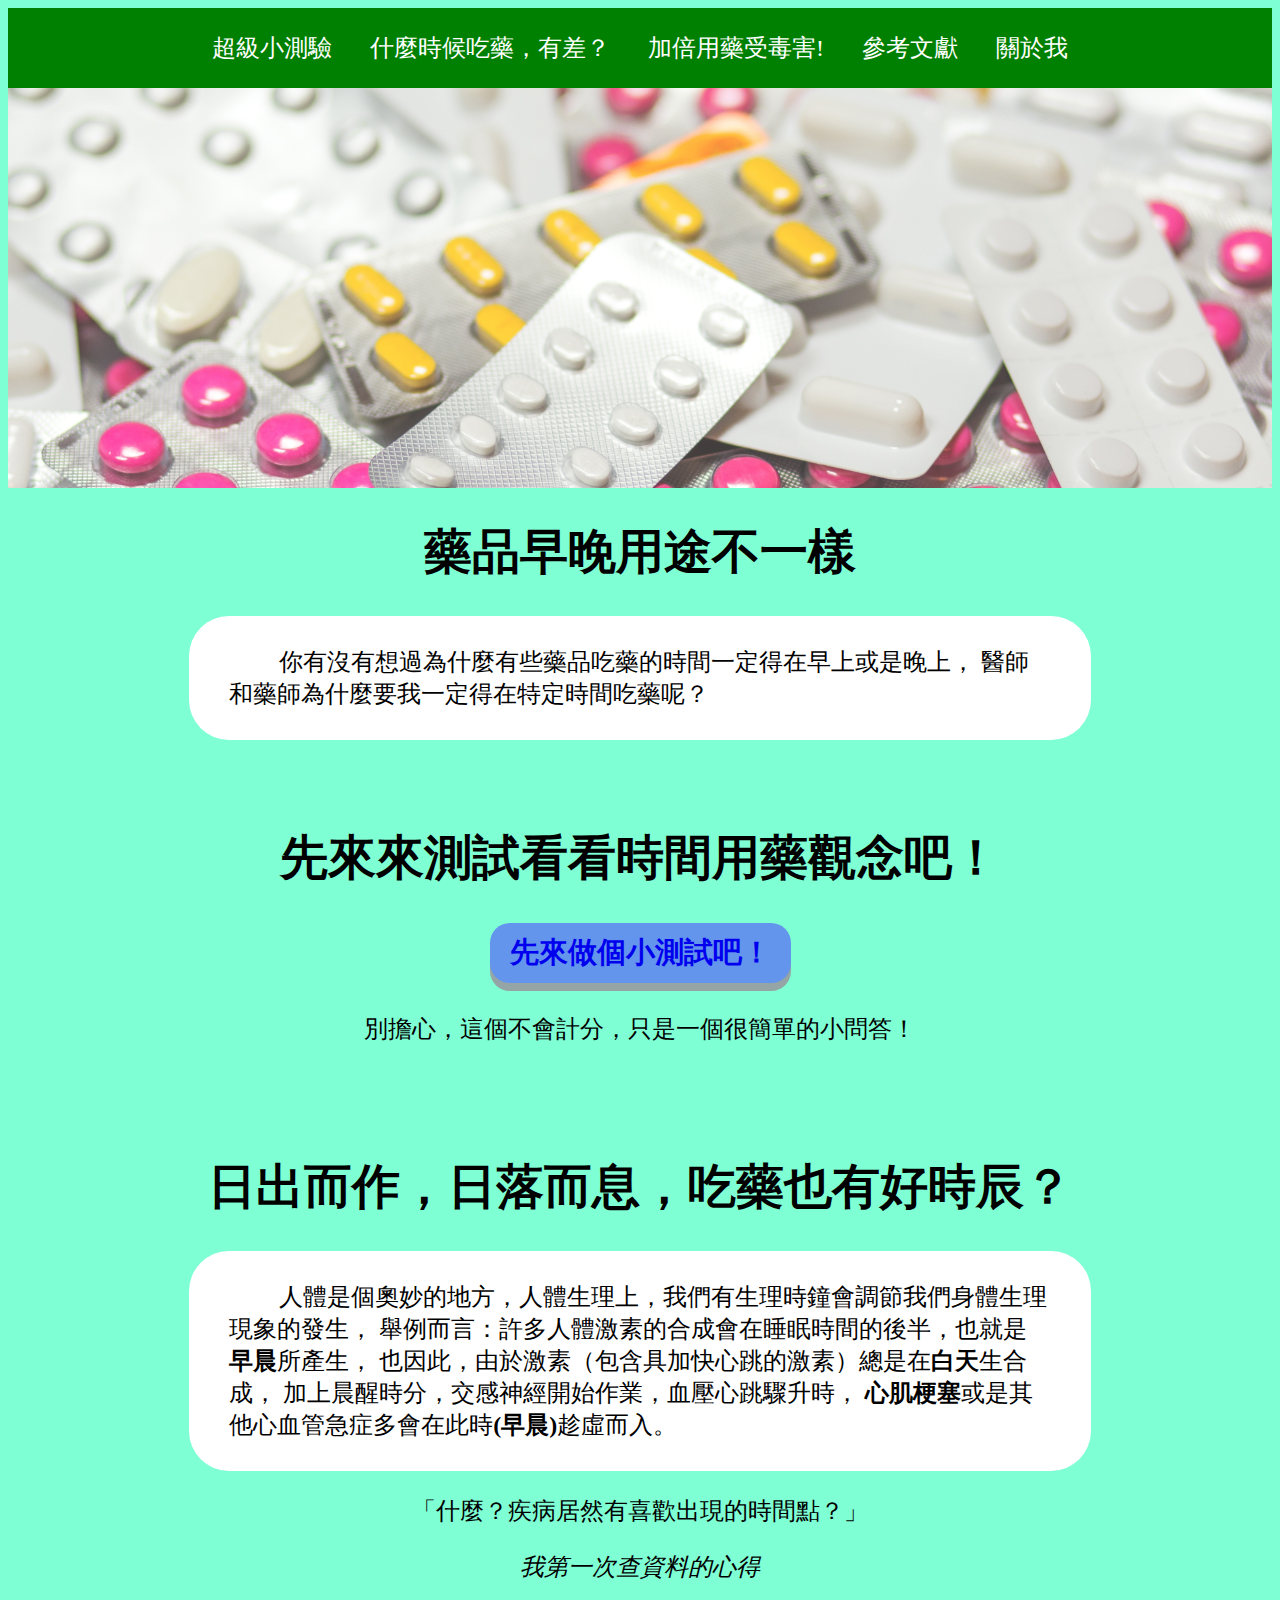
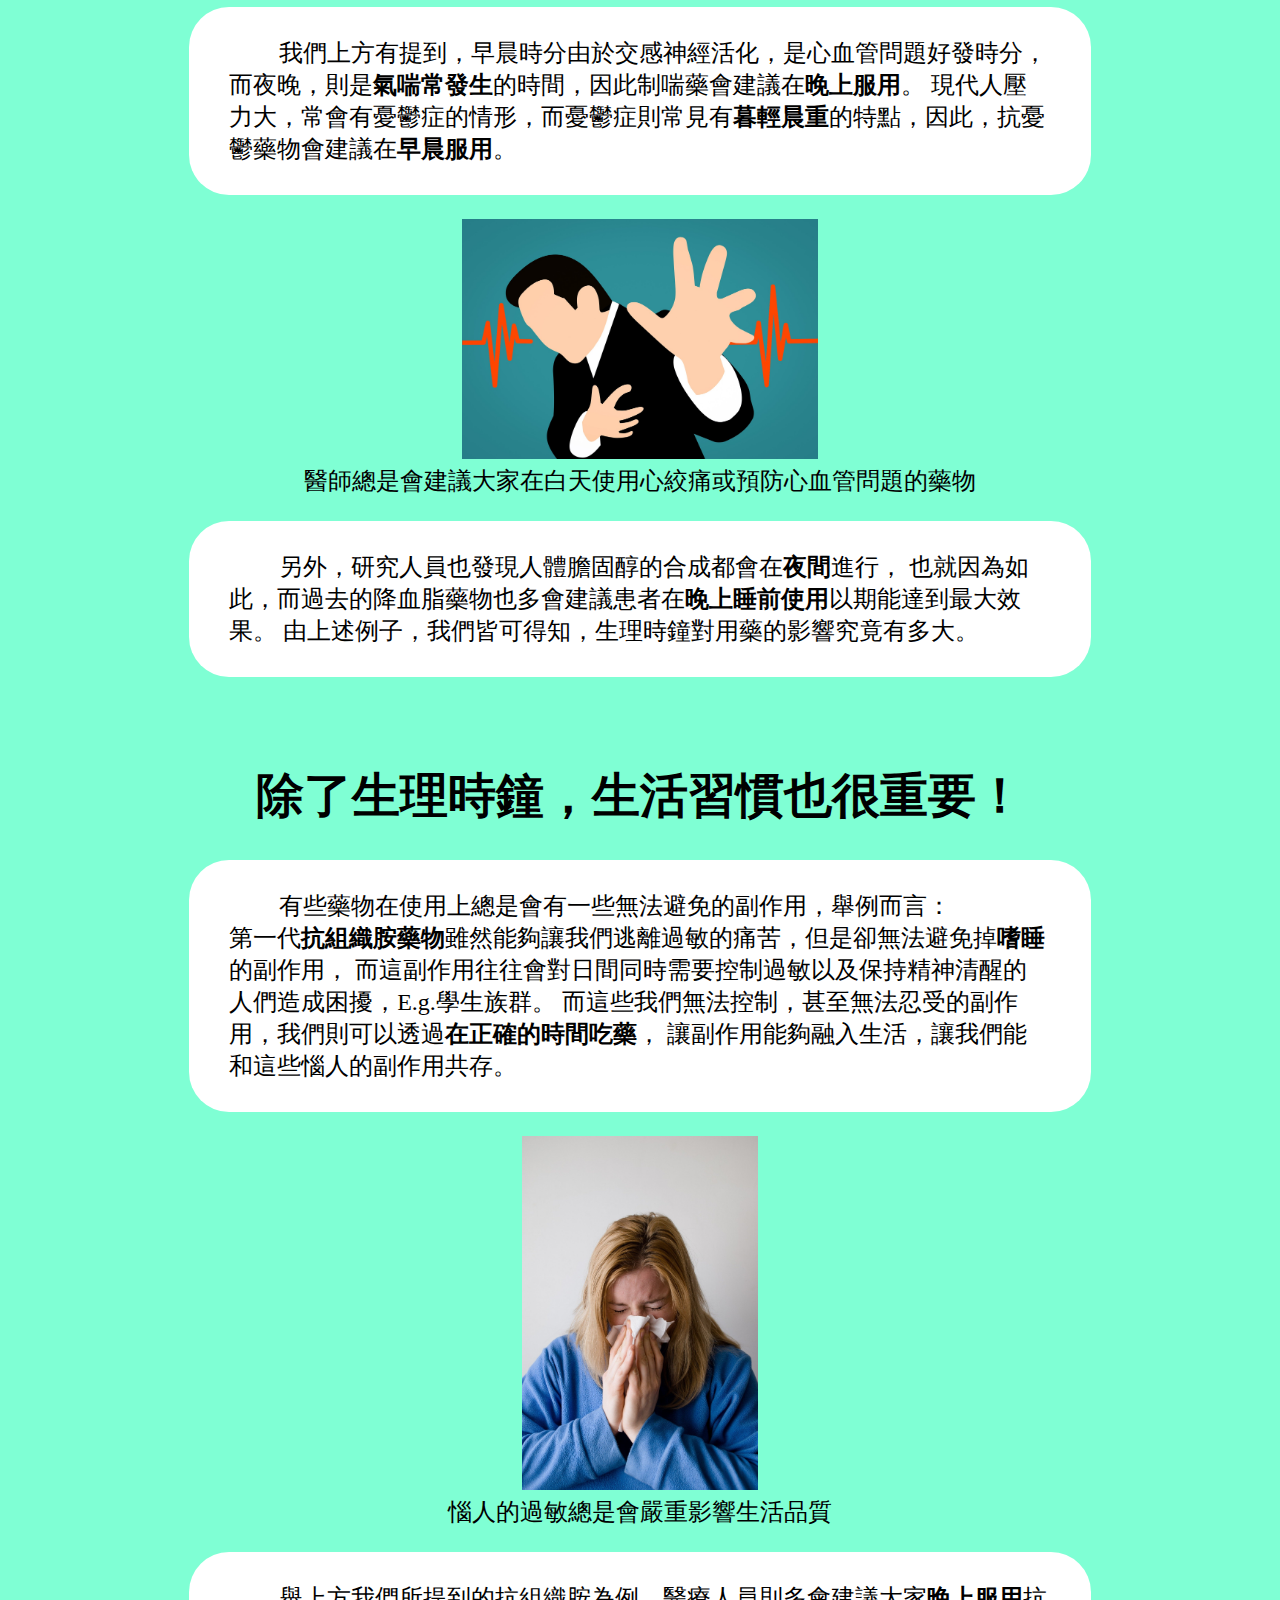
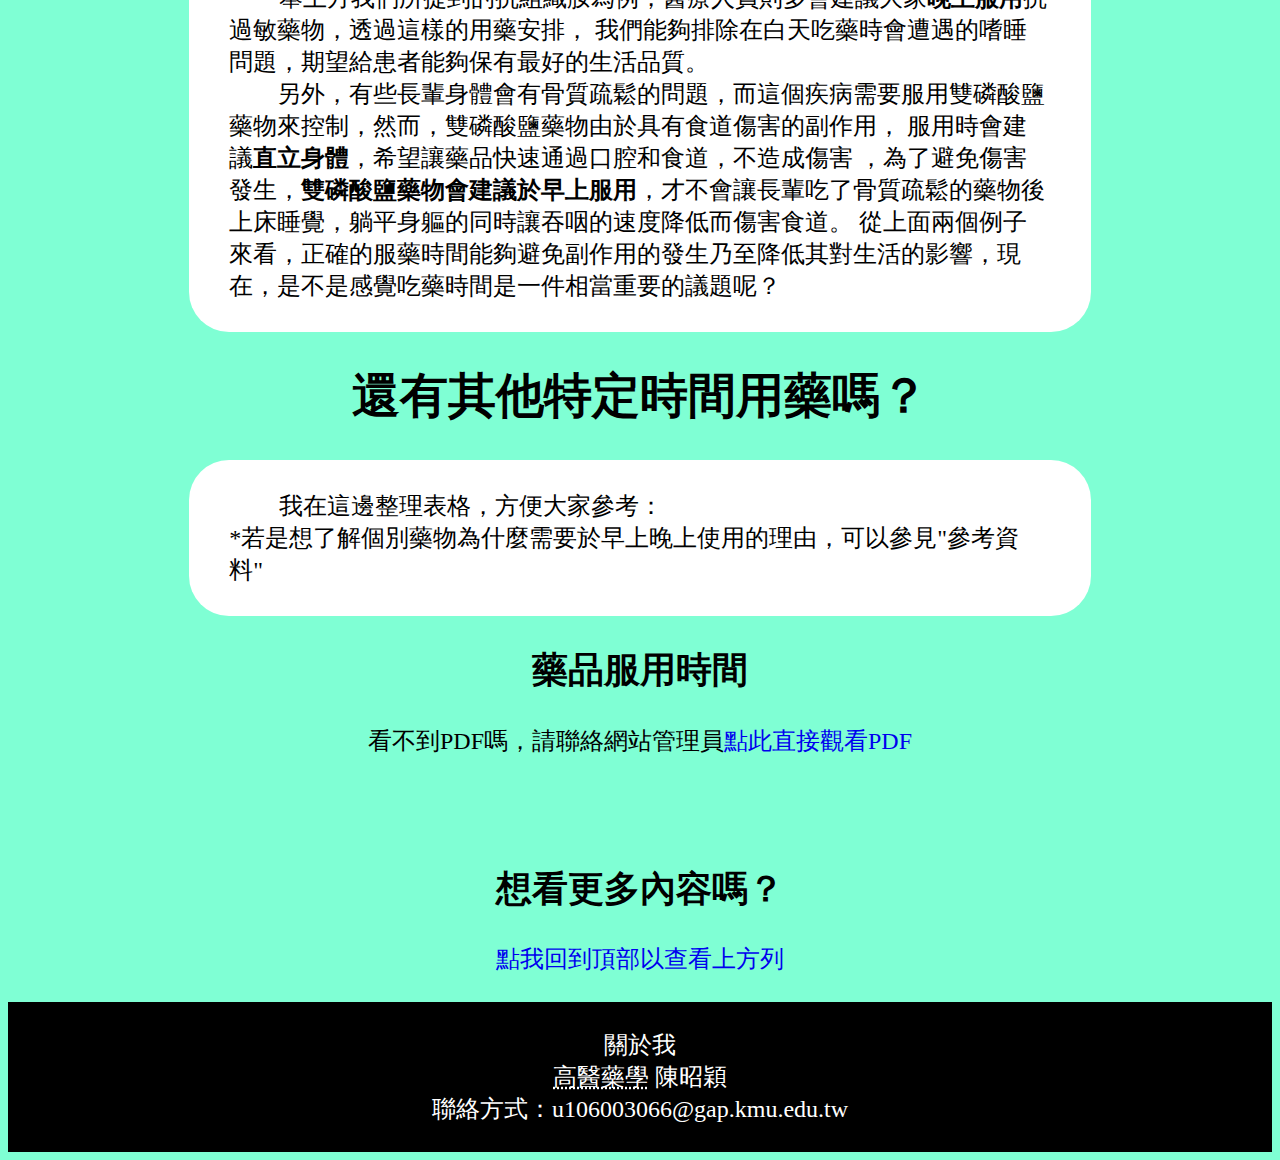
==== commit 6c014ac3: "Update pdf link" ====
--- a/project4s/index.html
+++ b/project4s/index.html
@@ -91,7 +91,7 @@
         <div class="columnPE">
             <h2>藥品服用時間</h2>
             <object data="Paeduwhen.pdf" type="application/pdf" width="70%" height="1110px">
-                <p>看不到PDF嗎，請聯絡網站管理員<a href=""></a></p>
+                <p>看不到PDF嗎，請聯絡網站管理員<a href="Paeduwhen.pdf">點此直接觀看PDF</a></p>
             </object>
         </div>
         <br><br>
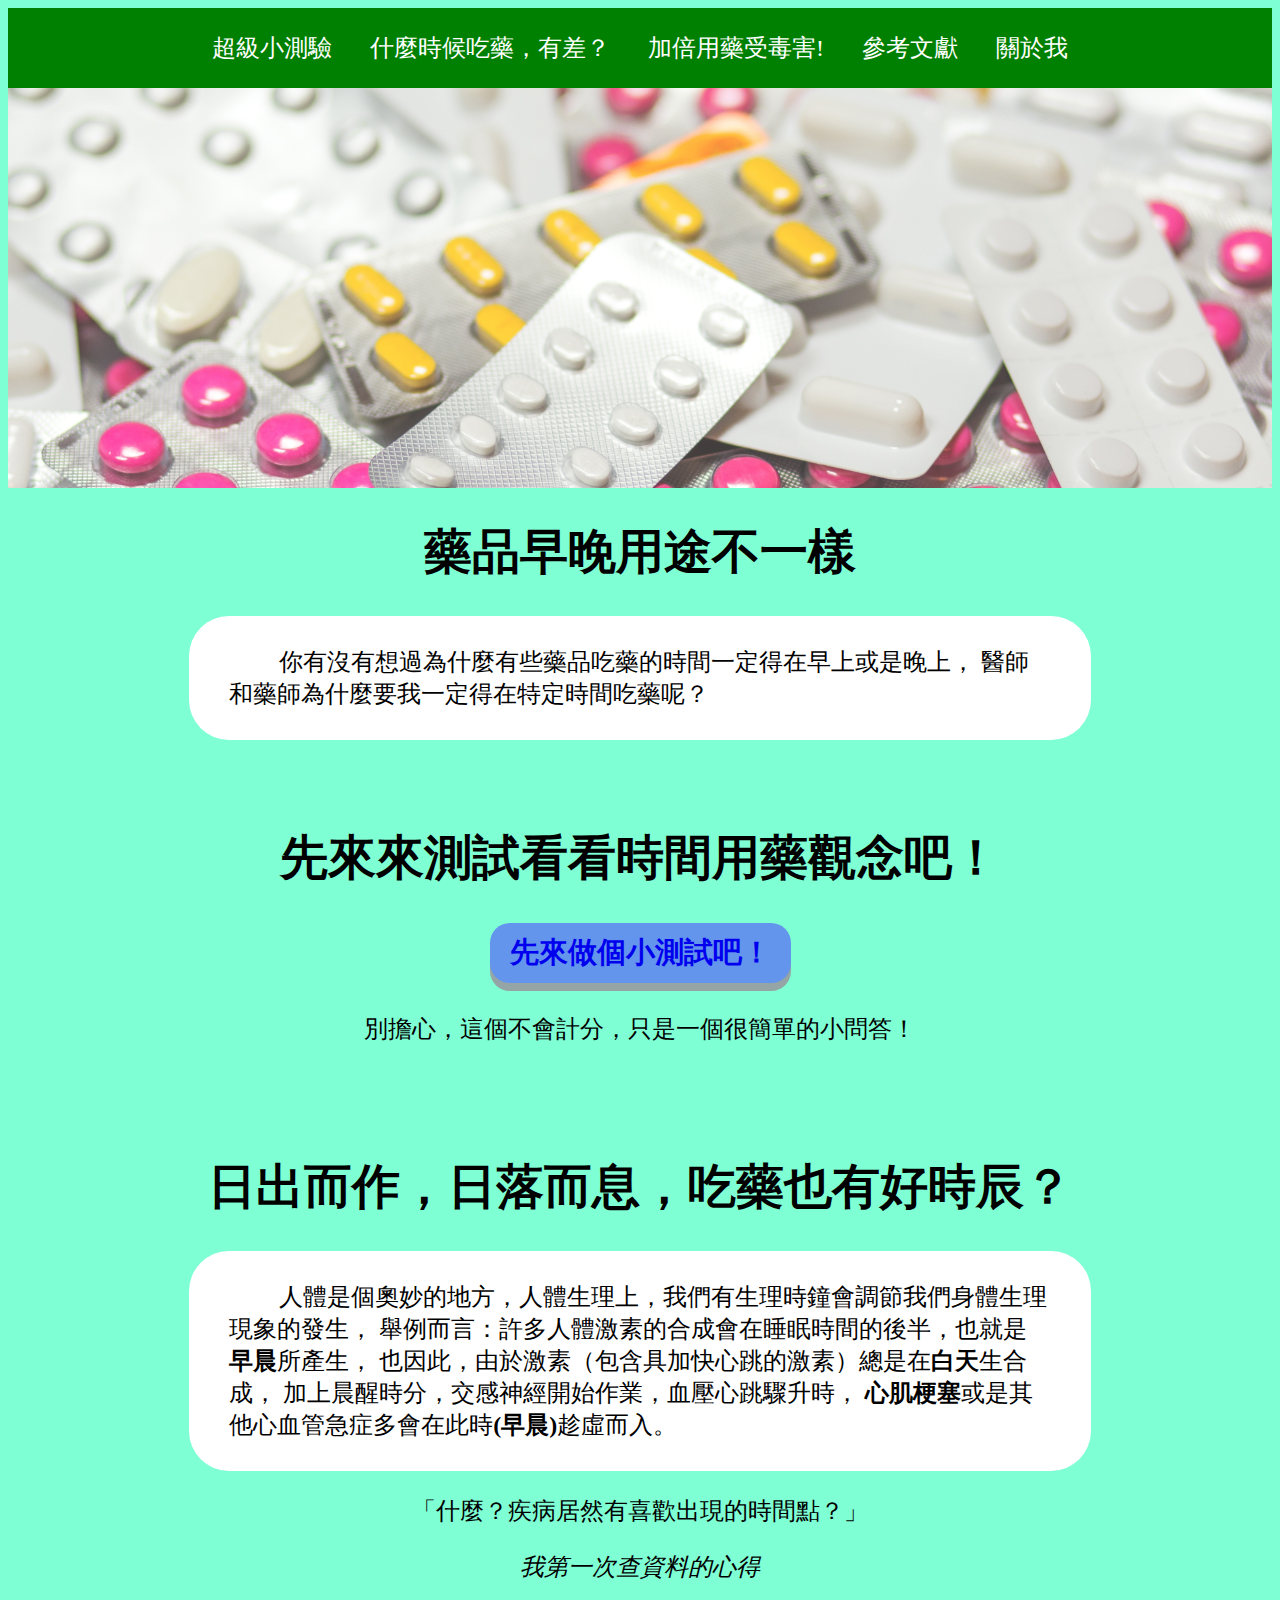
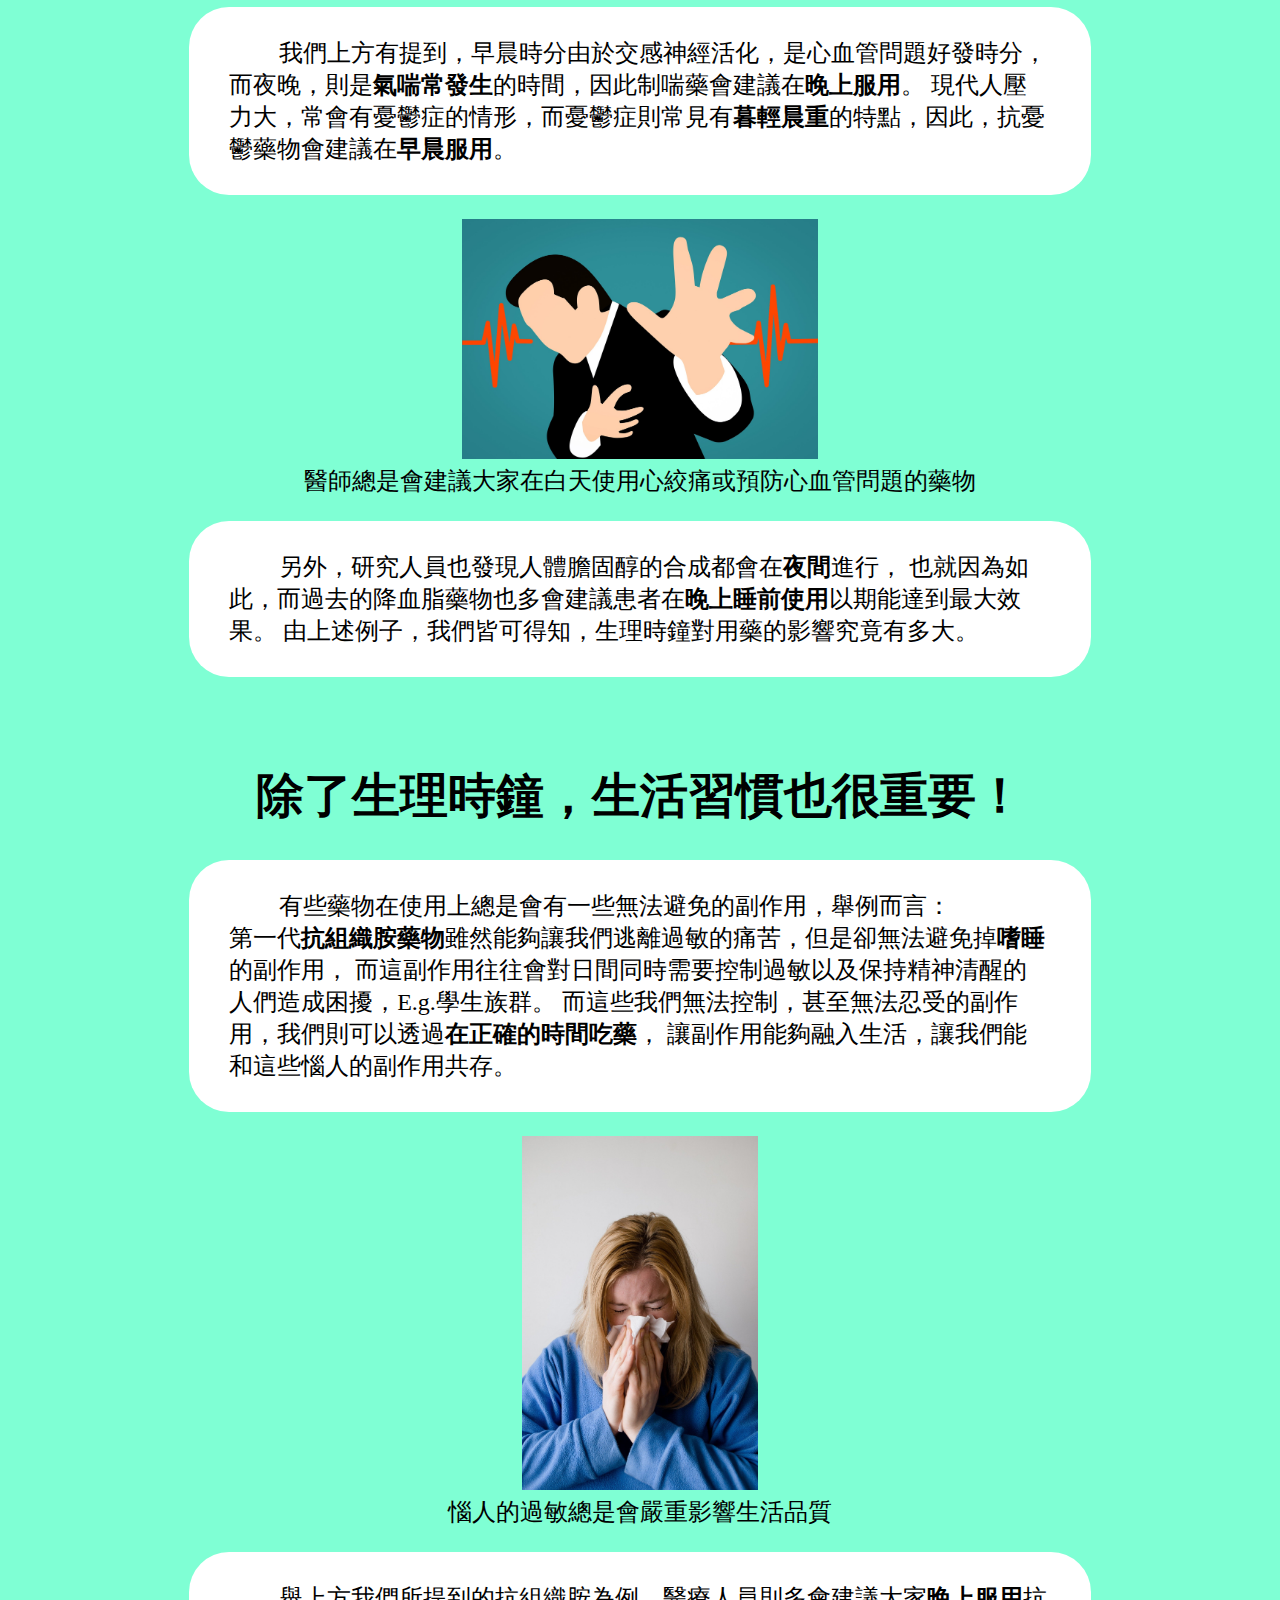
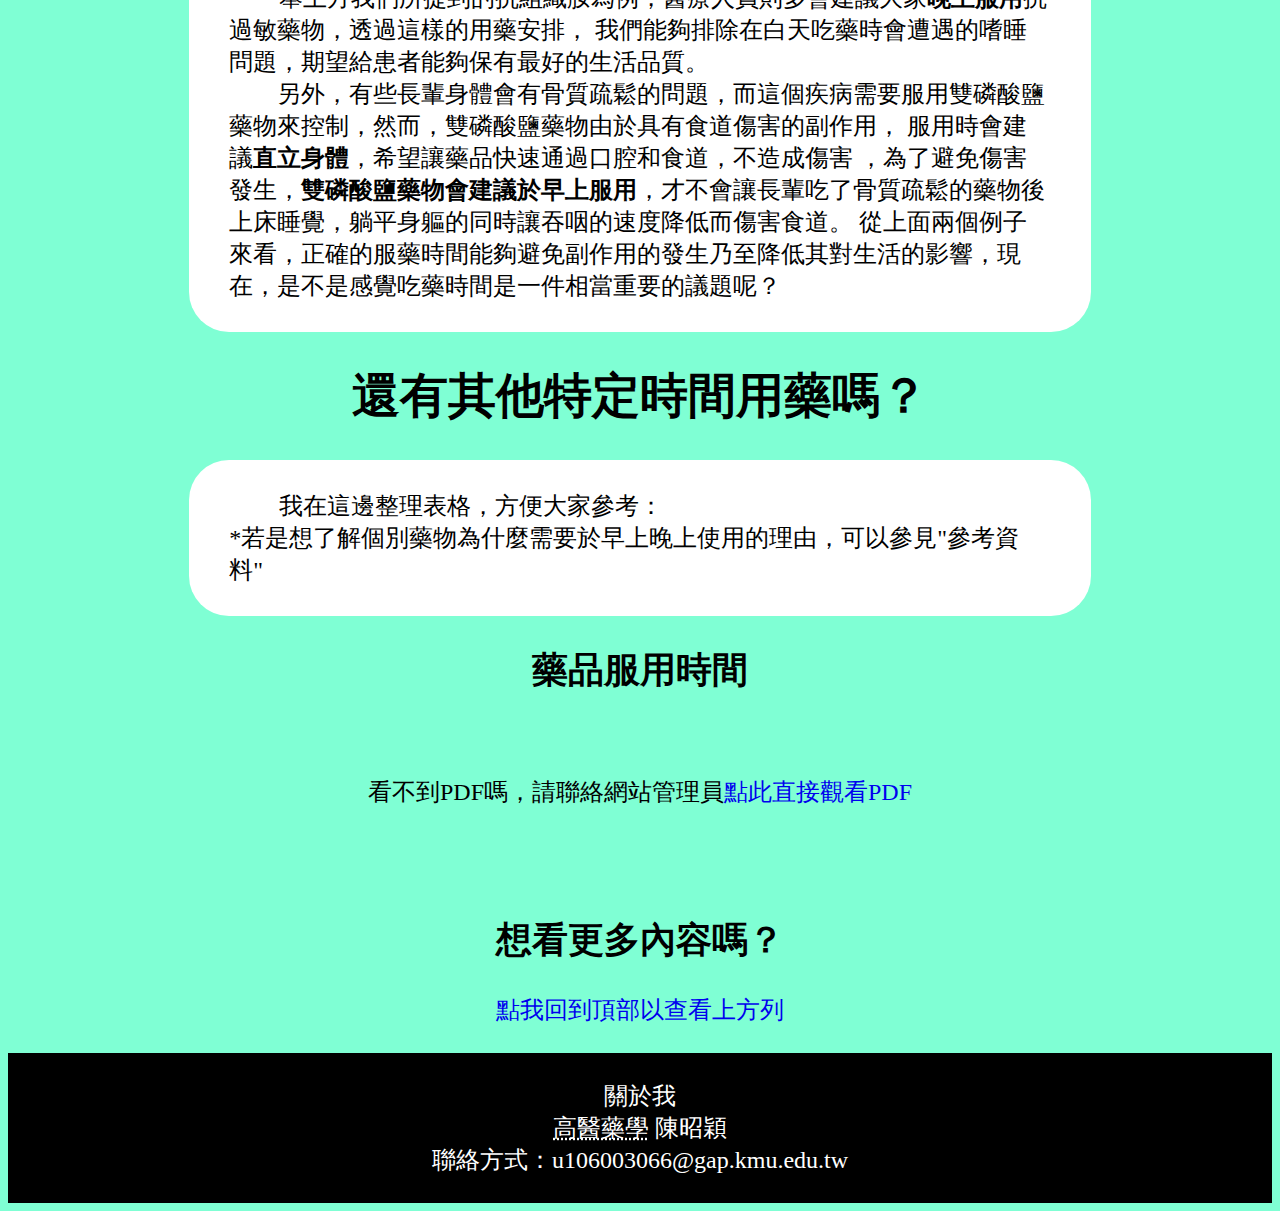
==== commit d64d1244: "Change line in android" ====
--- a/project4s/index.html
+++ b/project4s/index.html
@@ -90,7 +90,7 @@
         </p>
         <div class="columnPE">
             <h2>藥品服用時間</h2>
-            <object data="Paeduwhen.pdf" type="application/pdf" width="70%" height="1110px">
+            <object data="Paeduwhen.pdf" type="application/pdf" width="70%" height="1110px"><br>
                 <p>看不到PDF嗎，請聯絡網站管理員<a href="Paeduwhen.pdf">點此直接觀看PDF</a></p>
             </object>
         </div>
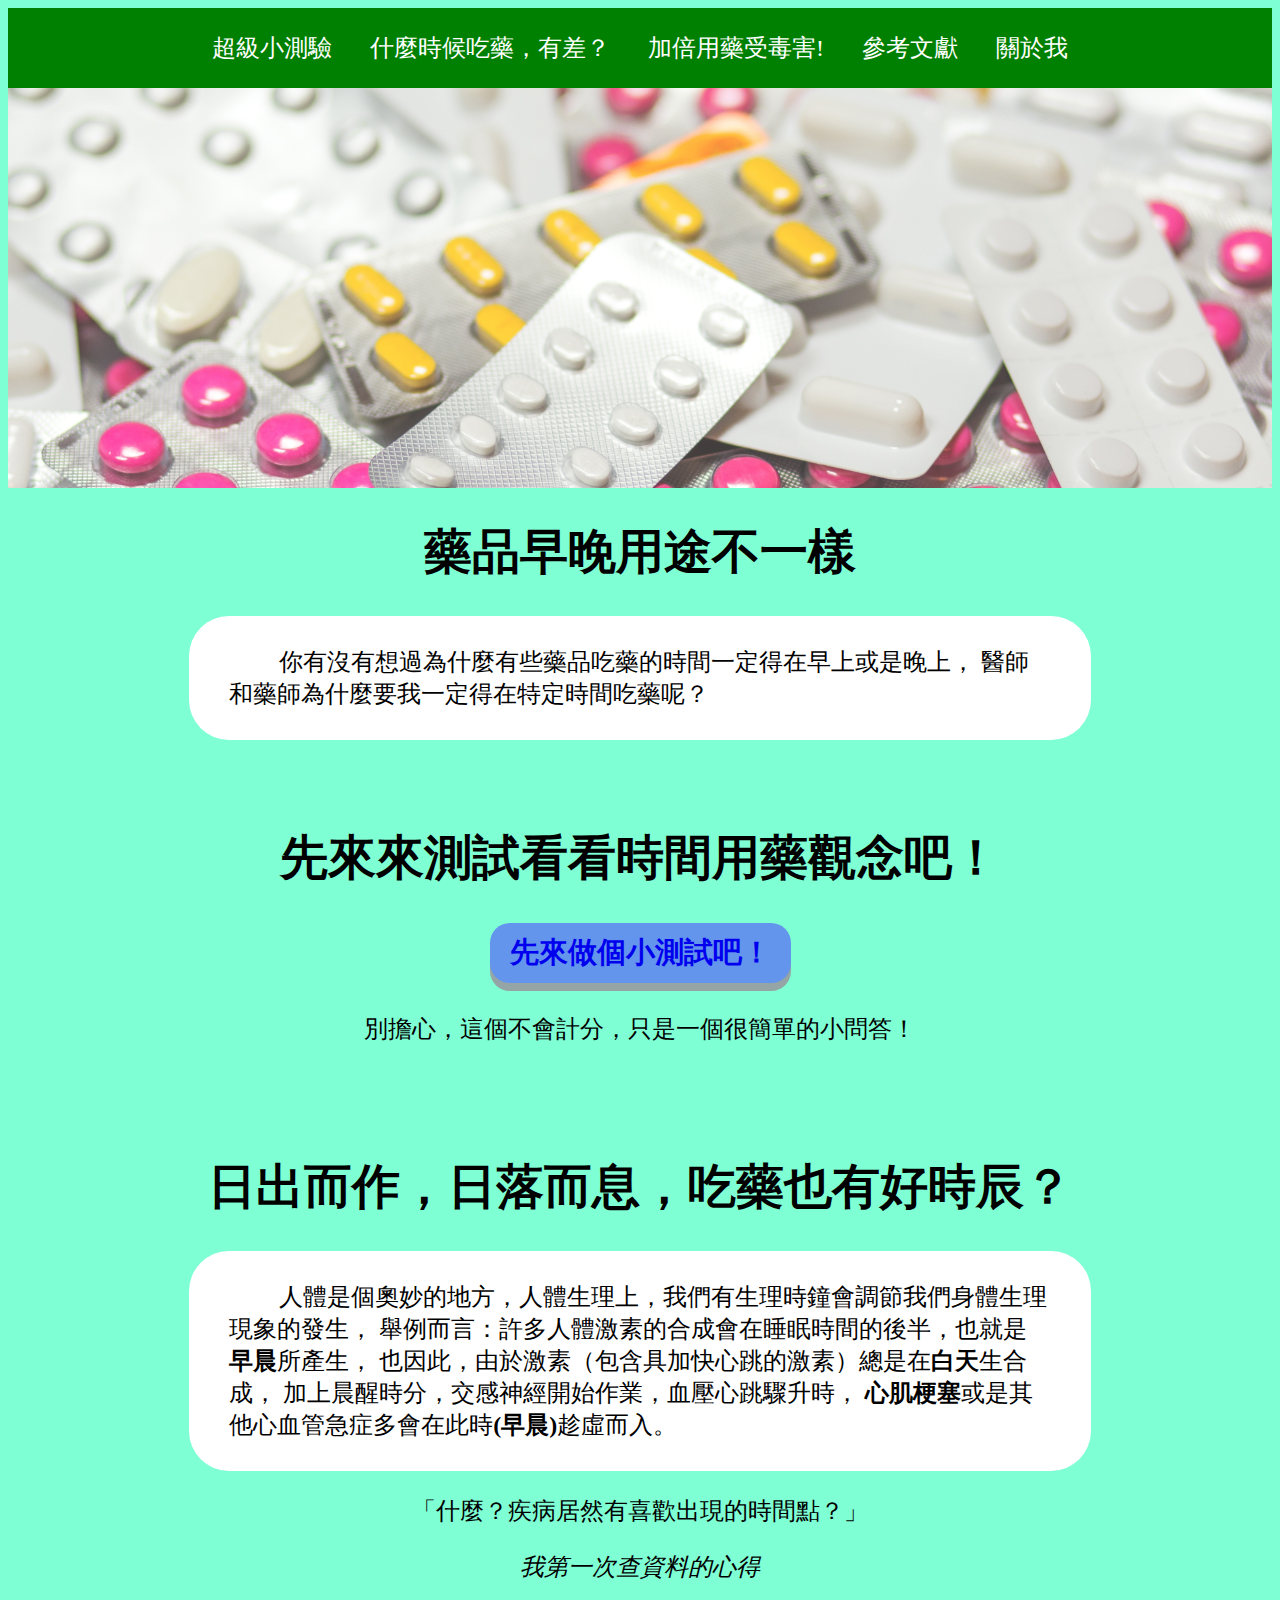
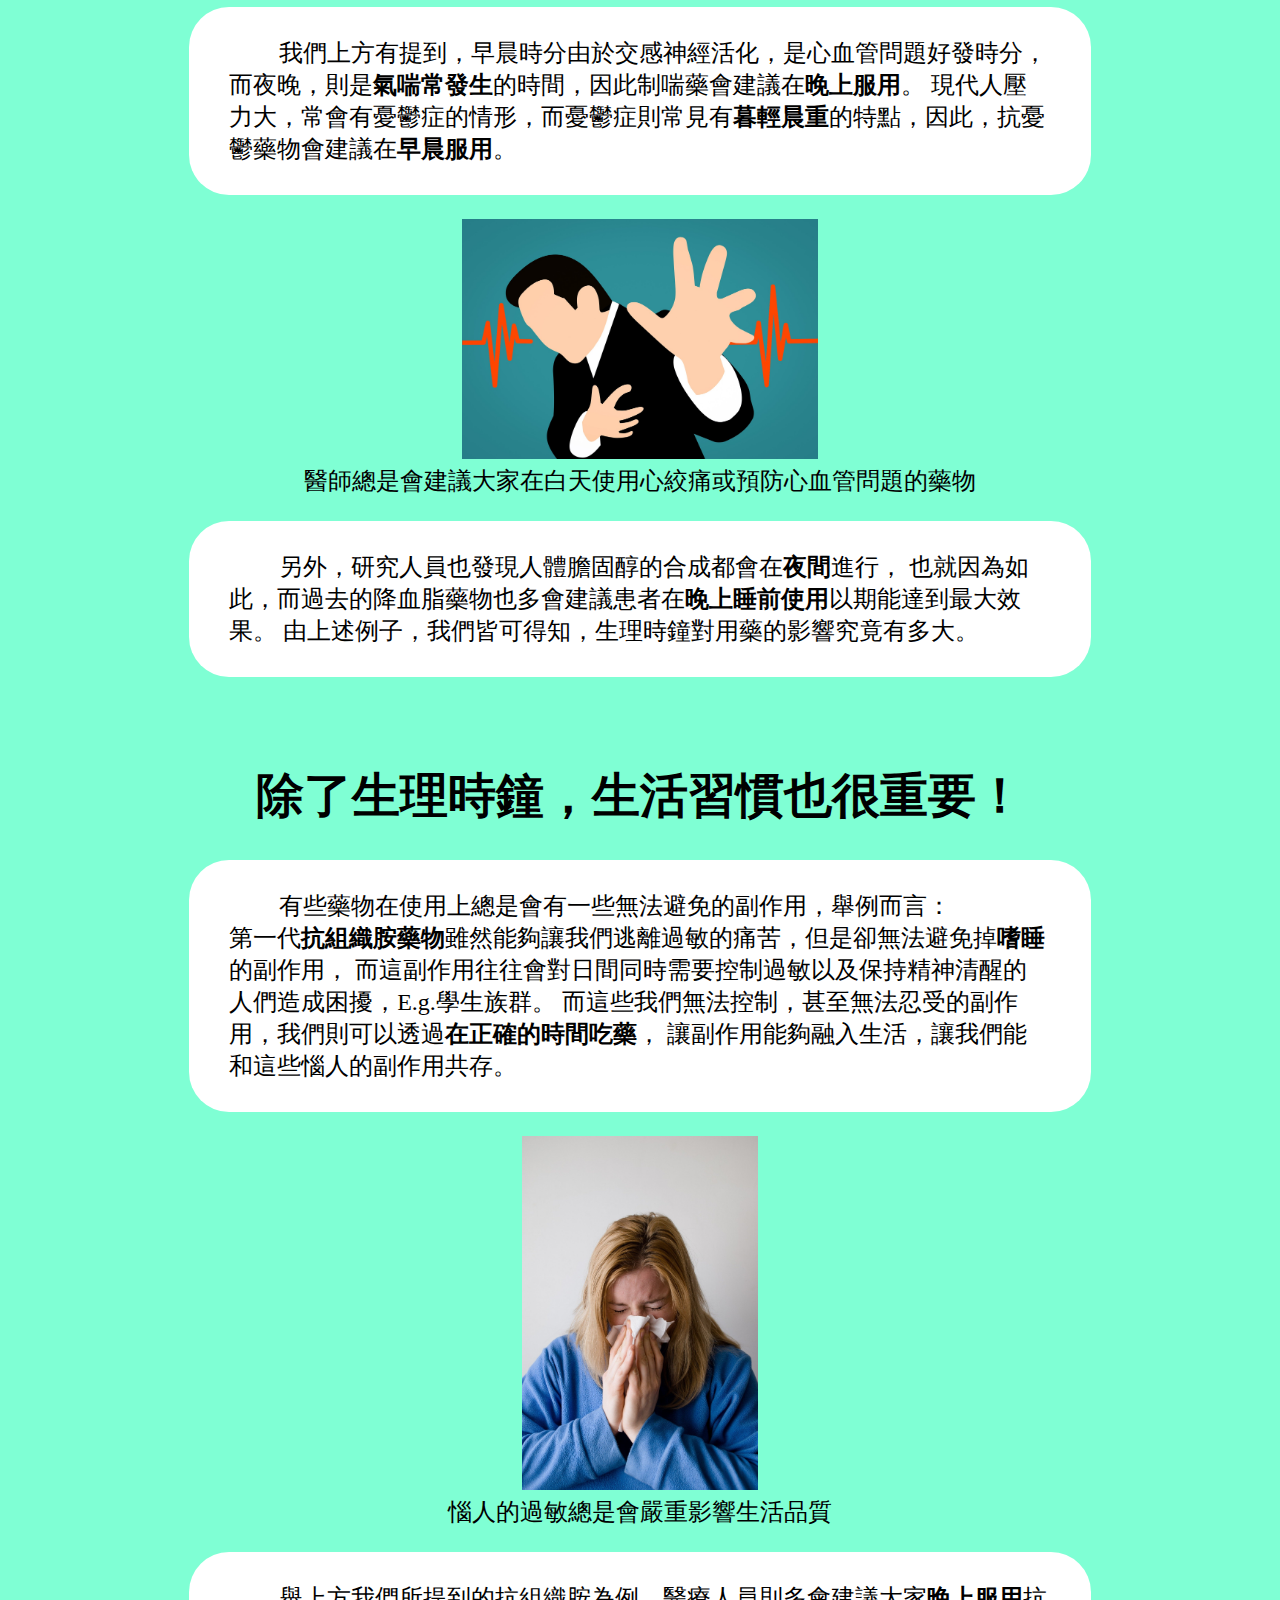
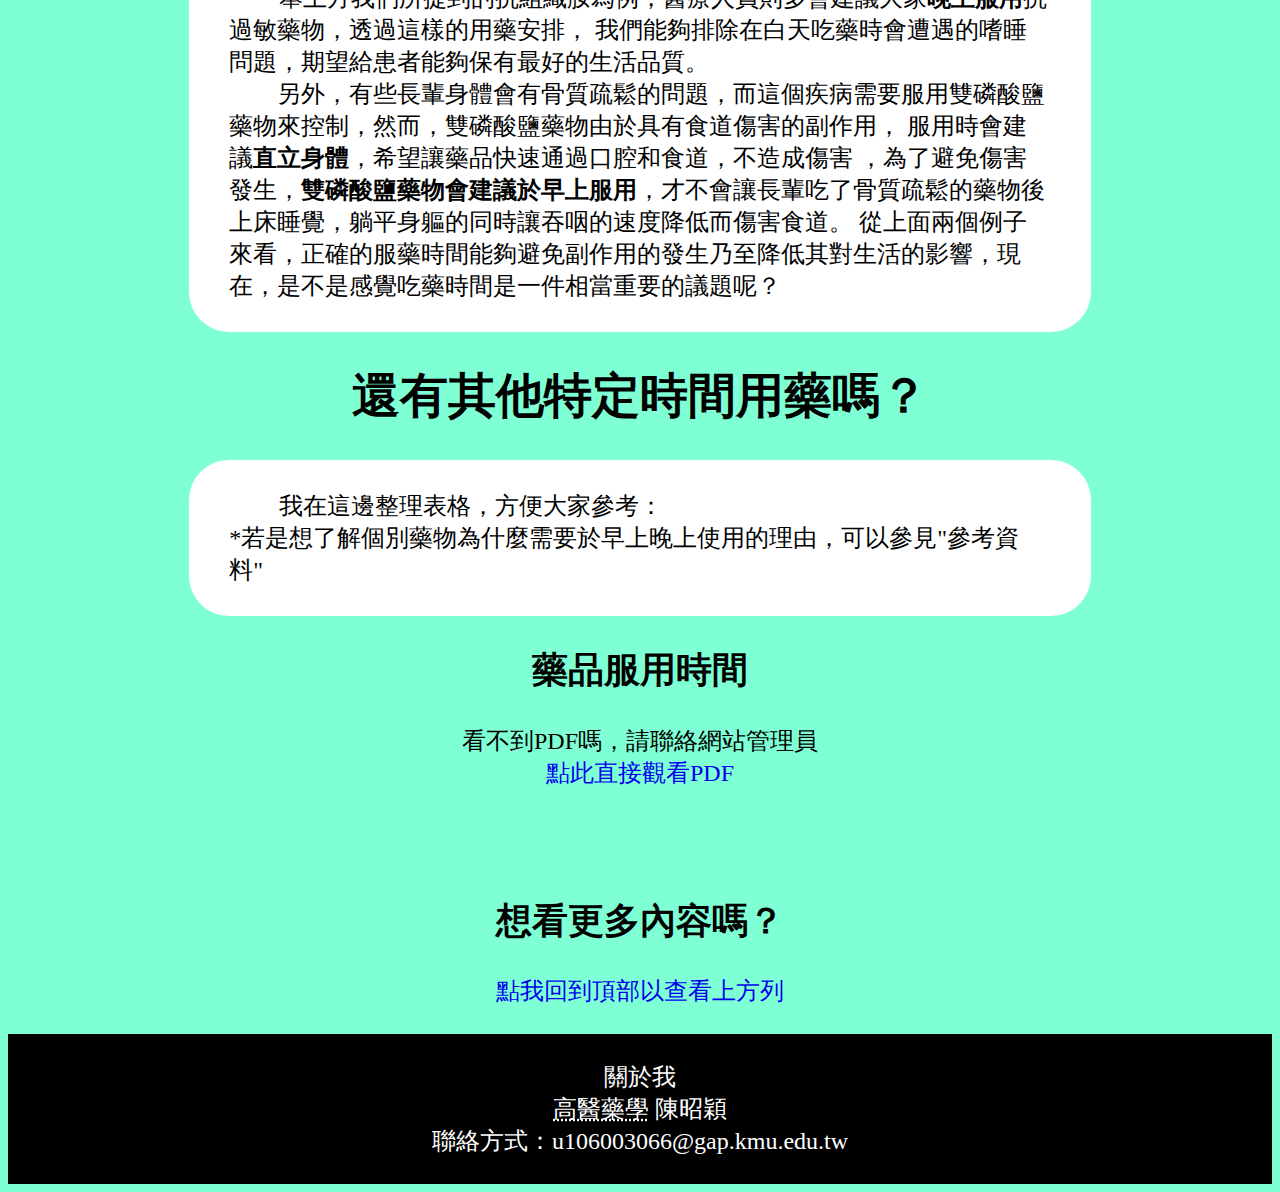
==== commit 6de2af4b: "Update link br" ====
--- a/project4s/index.html
+++ b/project4s/index.html
@@ -90,8 +90,8 @@
         </p>
         <div class="columnPE">
             <h2>藥品服用時間</h2>
-            <object data="Paeduwhen.pdf" type="application/pdf" width="70%" height="1110px"><br>
-                <p>看不到PDF嗎，請聯絡網站管理員<a href="Paeduwhen.pdf">點此直接觀看PDF</a></p>
+            <object data="Paeduwhen.pdf" type="application/pdf" width="70%" height="1110px">
+                <p>看不到PDF嗎，請聯絡網站管理員<br><a href="Paeduwhen.pdf">點此直接觀看PDF</a></p>
             </object>
         </div>
         <br><br>
--- a/project4s/project4s.css
+++ b/project4s/project4s.css
@@ -95,6 +95,25 @@
     margin: auto;
 }
 
+.button {
+    margin-top: 10px;
+    border-radius: 20px;
+    padding: 5px;
+    padding-left: 15px;
+    padding-right: 15px;
+    box-sizing: border-box;
+    background-color:deepskyblue ;
+    border: 2px solid black;
+    text-align: center;
+    display: inline-block;
+    text-decoration: none;
+}
+
+.button:hover {
+    background-color: aqua;
+    text-decoration: none;
+}
+
 /*小測驗按鈕*/
 #squiz {
     box-sizing: content-box;
